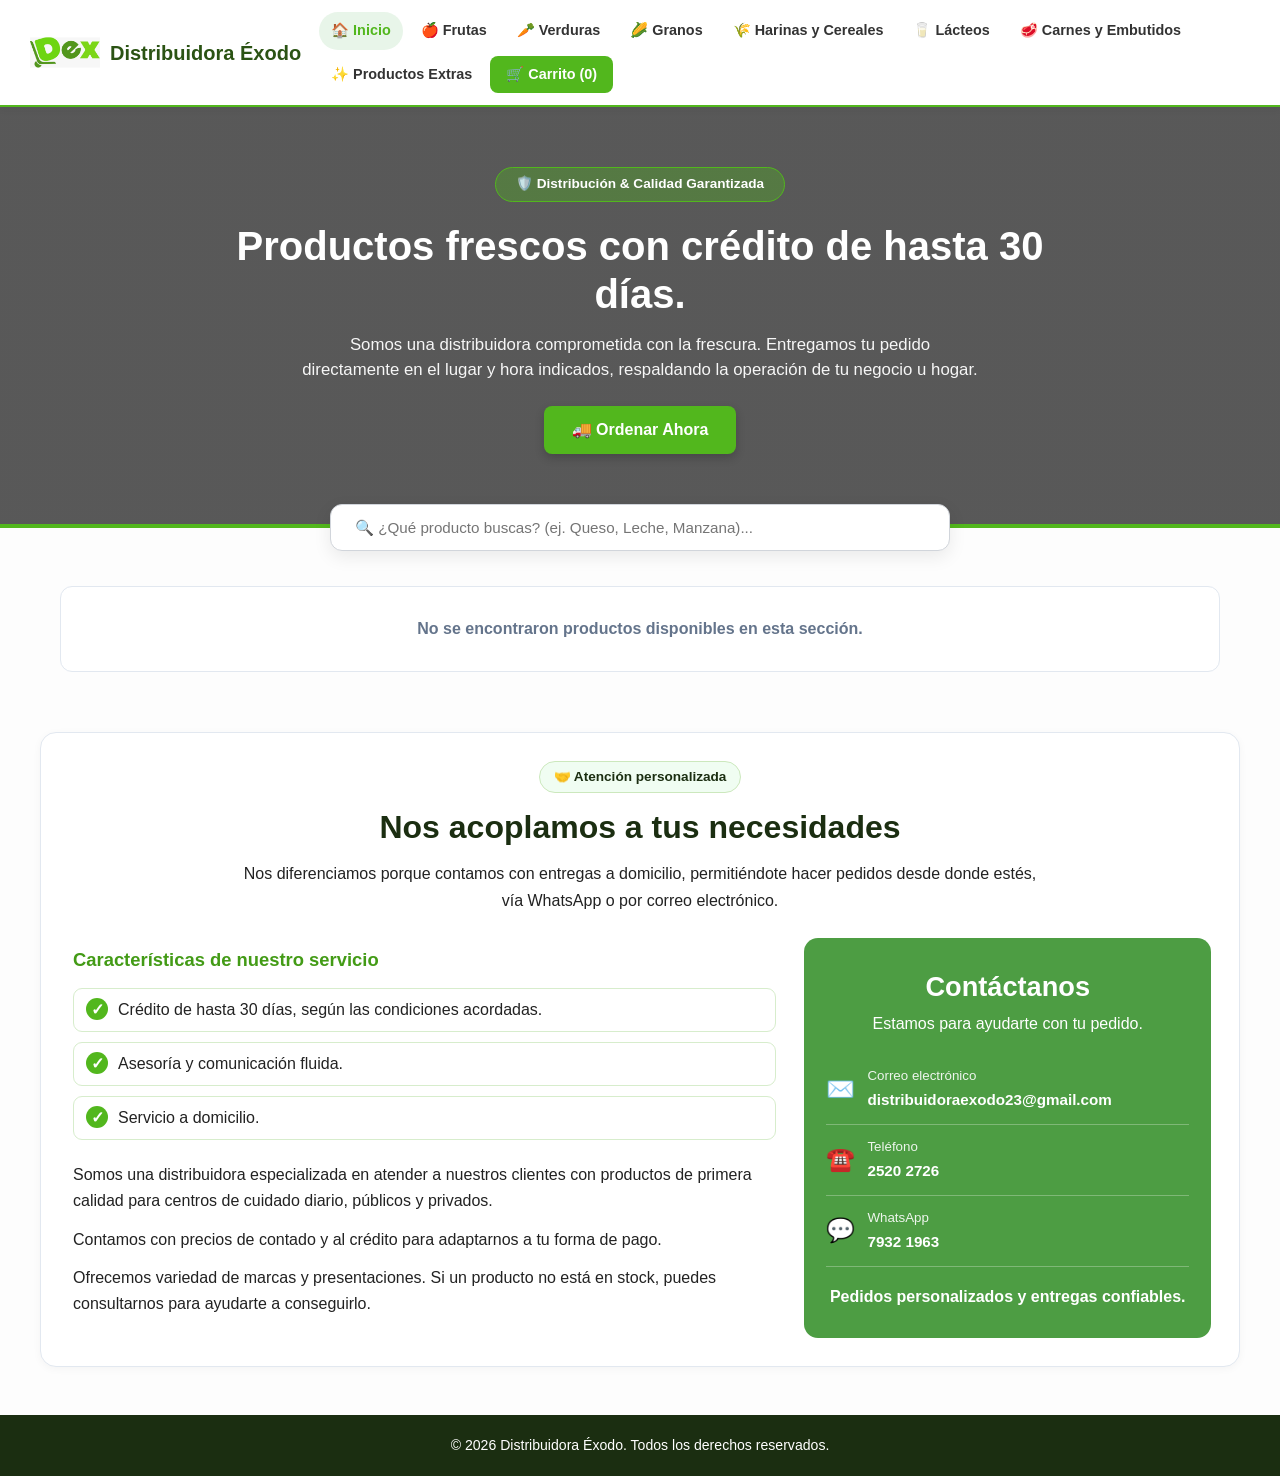
==== index.html @ dc42addb "otra prueba" ====
<!DOCTYPE html>
<html lang="es">
<head>
  <meta charset="UTF-8">
  <meta name="viewport" content="width=device-width, initial-scale=1.0">
  <meta name="description" content="Catálogo de productos de Distribuidora Éxodo con entrega a domicilio.">
  <title>Distribuidora Éxodo | Inicio</title>
  <link rel="stylesheet" href="css/estilos.css">
</head>
<body>
<header class="header">
  <div class="logo">
    <img src="img/logo.png" alt="Logo de Distribuidora Éxodo" onerror="this.onerror=null;this.src='img/dex-logo.png';">
    <span>Distribuidora Éxodo</span>
  </div>
  <button type="button" class="menu-btn" aria-label="Abrir o cerrar el menú" aria-controls="menu" aria-expanded="false" onclick="toggleMenu()">☰</button>
  <nav id="menu"><a href="index.html" class="activo">🏠 Inicio</a><a href="frutas.html">🍎 Frutas</a><a href="verduras.html">🥕 Verduras</a><a href="granos.html">🌽 Granos</a><a href="harinas.html">🌾 Harinas y Cereales</a><a href="lacteos.html">🥛 Lácteos</a><a href="carnes.html">🥩 Carnes y Embutidos</a><a href="extras.html">✨ Productos Extras</a><a href="carrito.html" class="carrito-menu">🛒 Carrito <span id="cant-carrito-badge">(0)</span></a></nav>
</header>
<!-- Encabezado principal conservado -->
<section class="hero">
  <div class="hero-contenido">
    <span class="etiqueta">🛡️ Distribución &amp; Calidad Garantizada</span>
    <h1>Productos frescos con crédito de hasta 30 días.</h1>
    <p>Somos una distribuidora comprometida con la frescura. Entregamos tu pedido directamente en el lugar y hora indicados, respaldando la operación de tu negocio u hogar.</p>
    <a href="#grid-busqueda" class="btn-ordenar-hero">🚚 Ordenar Ahora</a>
  </div>
</section>
<main class="productos-page">
  <div class="buscador-contenedor">
    <input type="text" id="input-busqueda" placeholder="🔍 ¿Qué producto buscas? (ej. Queso, Leche, Manzana)..." oninput="buscarProductosInicio()">
  </div>
  <div id="grid-busqueda" class="productos-grid"></div>
</main>

<section class="informacion-servicio" id="informacion">
  <div class="informacion-cabecera">
    <span class="informacion-etiqueta">🤝 Atención personalizada</span>
    <h2>Nos acoplamos a tus necesidades</h2>
    <p>Nos diferenciamos porque contamos con entregas a domicilio, permitiéndote hacer pedidos desde donde estés, vía WhatsApp o por correo electrónico.</p>
  </div>

  <div class="informacion-columnas">
    <div class="informacion-detalle">
      <h3>Características de nuestro servicio</h3>
      <ul class="lista-servicios">
        <li><span>✓</span> Crédito de hasta 30 días, según las condiciones acordadas.</li>
        <li><span>✓</span> Asesoría y comunicación fluida.</li>
        <li><span>✓</span> Servicio a domicilio.</li>
      </ul>

      <p>Somos una distribuidora especializada en atender a nuestros clientes con productos de primera calidad para centros de cuidado diario, públicos y privados.</p>
      <p>Contamos con precios de contado y al crédito para adaptarnos a tu forma de pago.</p>
      <p>Ofrecemos variedad de marcas y presentaciones. Si un producto no está en stock, puedes consultarnos para ayudarte a conseguirlo.</p>
    </div>

    <aside class="informacion-contacto" id="contacto">
      <h3>Contáctanos</h3>
      <p class="contacto-intro">Estamos para ayudarte con tu pedido.</p>
      <a href="mailto:distribuidoraexodo23@gmail.com" class="contacto-enlace">
        <span aria-hidden="true">✉️</span>
        <span><small>Correo electrónico</small><strong>distribuidoraexodo23@gmail.com</strong></span>
      </a>
      <a href="tel:+50325202726" class="contacto-enlace">
        <span aria-hidden="true">☎️</span>
        <span><small>Teléfono</small><strong>2520 2726</strong></span>
      </a>
      <a href="https://wa.me/50379321963" target="_blank" rel="noopener noreferrer" class="contacto-enlace">
        <span aria-hidden="true">💬</span>
        <span><small>WhatsApp</small><strong>7932 1963</strong></span>
      </a>
      <p class="contacto-nota">Pedidos personalizados y entregas confiables.</p>
    </aside>
  </div>
</section>

<footer><p>© 2026 Distribuidora Éxodo. Todos los derechos reservados.</p></footer>
<script src="js/app.js"></script>
<script>document.addEventListener("DOMContentLoaded", () => { inicializarPaginaInicio(); });</script>
</body>
</html>
---- css/estilos.css ----
:root {
  --primary:#52b71d; --primary-hover:#439b16; --primary-light:#f0fdf2;
  --dark:#1b2e11; --gray-bg:#fdfdfd; --card-bg:#fff; --border:#e2e8f0;
  --text-main:#334155; --text-muted:#64748b; --shadow-sm:0 2px 8px rgba(0,0,0,.04);
  --shadow-md:0 10px 25px -5px rgba(0,0,0,.08); --radius:12px;
}
*{box-sizing:border-box;margin:0;padding:0;font-family:'Segoe UI',Tahoma,Geneva,Verdana,sans-serif}
body{background:var(--gray-bg);color:var(--text-main);line-height:1.5;min-height:100vh;display:flex;flex-direction:column}
.header{background:#fff;position:sticky;top:0;z-index:1000;display:flex;justify-content:space-between;align-items:center;padding:12px 30px;border-bottom:2px solid var(--primary);box-shadow:0 2px 8px rgba(0,0,0,.05);gap:18px}
.logo{display:flex;align-items:center;gap:10px;font-weight:800;font-size:1.25rem;color:#2b5314;white-space:nowrap}
.logo img{height:40px;width:auto;max-width:70px;object-fit:contain}
nav{display:flex;gap:6px;align-items:center;flex-wrap:wrap}
nav a{text-decoration:none;color:#333;font-weight:600;font-size:.9rem;padding:8px 12px;border-radius:20px;transition:all .2s ease}
nav a:hover,nav a.activo{background:#e8f5e9;color:var(--primary)}
.carrito-menu{background:var(--primary)!important;color:#fff!important;padding:8px 16px!important;border-radius:8px!important;font-weight:700}
.carrito-menu:hover{background:var(--primary-hover)!important}
.menu-btn{display:none;background:none;border:none;font-size:1.8rem;cursor:pointer;color:var(--dark)}
.hero{background:linear-gradient(rgba(0,0,0,.65),rgba(0,0,0,.65)),url('https://images.unsplash.com/photo-1610348725531-843dff563e2c?auto=format&fit=crop&w=1600&q=80') center/cover no-repeat;color:#fff;padding:60px 20px 70px;text-align:center;position:relative;border-bottom:4px solid var(--primary)}
.hero-contenido{max-width:850px;margin:0 auto}
.etiqueta{display:inline-block;background:rgba(82,183,29,.35);border:1px solid var(--primary);color:#fff;padding:6px 20px;border-radius:20px;font-size:.85rem;font-weight:700;margin-bottom:20px}
.hero h1{font-size:2.5rem;font-weight:800;margin-bottom:14px;color:#fff;line-height:1.2}
.hero p{font-size:1.05rem;opacity:.95;font-weight:400;max-width:680px;margin:0 auto 24px;line-height:1.5}
.btn-ordenar-hero{display:inline-flex;align-items:center;gap:8px;background:var(--primary);color:#fff;padding:12px 28px;border-radius:8px;font-weight:800;text-decoration:none;font-size:1rem;transition:background .2s;box-shadow:0 4px 10px rgba(0,0,0,.2)}
.btn-ordenar-hero:hover{background:var(--primary-hover)}
.productos-page{max-width:1200px;margin:0 auto;padding:0 20px 50px;width:100%;flex:1}
.productos-page>h1{margin:28px 0 8px;color:var(--dark)}
.descripcion{margin-bottom:24px;color:var(--text-muted)}
.buscador-contenedor{max-width:620px;margin:-24px auto 35px;position:relative;z-index:20}
.buscador-contenedor input{width:100%;padding:14px 24px;border-radius:12px;border:1px solid #d1d5db;font-size:.95rem;outline:none;box-shadow:0 6px 18px rgba(0,0,0,.08);transition:all .3s;background:#fff;color:var(--dark)}
.buscador-contenedor input:focus{border-color:var(--primary);box-shadow:0 8px 22px rgba(82,183,29,.2)}
.productos-grid{display:grid;grid-template-columns:repeat(auto-fill,minmax(235px,1fr));gap:22px}
.producto-card{background:var(--card-bg);border-radius:var(--radius);padding:16px;border:1px solid var(--border);box-shadow:var(--shadow-sm);display:flex;flex-direction:column;justify-content:space-between;transition:transform .2s,box-shadow .2s;min-width:0}
.producto-card:hover{transform:translateY(-4px);box-shadow:0 8px 20px rgba(0,0,0,.08)}
.producto-imagen-container{width:100%;height:160px;border-radius:8px;overflow:hidden;background:#f8fafc;margin-bottom:12px}
.producto-imagen-container img{width:100%;height:100%;object-fit:cover}
.categoria-tag{font-size:.75rem;font-weight:700;color:var(--primary);text-transform:uppercase;margin-bottom:6px;display:block}
.producto-card h3{font-size:1.05rem;font-weight:700;color:var(--dark);margin-bottom:6px}
.producto-desc-corta{font-size:.9rem;color:#222;line-height:1.45;margin-bottom:10px}
.precio-y-controles{display:flex;align-items:center;justify-content:space-between;margin:12px 0;gap:8px}
.precio{font-size:1.3rem;font-weight:800;color:#2b5314;white-space:nowrap}
.contador-acciones{display:flex;align-items:center;background:#f1f5f9;border-radius:6px;padding:2px 6px;gap:6px}
.contador-acciones button{background:#fff;border:1px solid #cbd5e1;width:28px;height:28px;border-radius:4px;font-weight:700;cursor:pointer}
.contador-acciones span{min-width:18px;text-align:center}
.btn-principal,.btn-whatsapp{width:100%;background:var(--primary);color:#fff;border:none;padding:10px;border-radius:8px;font-weight:700;font-size:.9rem;cursor:pointer;transition:background .2s}
.btn-principal:hover{background:var(--primary-hover)}
.btn-whatsapp{background:#168b46}
.btn-whatsapp:hover{background:#11763b}
footer{background:var(--dark);color:#fff;text-align:center;padding:20px;font-size:.88rem;margin-top:auto}
.carrito-layout{display:grid;grid-template-columns:minmax(0,1fr) 300px;gap:24px;align-items:start}
.resumen-card{background:#fff;border:1px solid var(--border);border-radius:12px;padding:20px;box-shadow:var(--shadow-sm)}
.resumen-card h2{font-size:1.25rem;margin-bottom:16px;color:var(--dark)}
.tabla-carrito{width:100%;border-collapse:collapse;background:#fff;font-size:.92rem}
.tabla-carrito th,.tabla-carrito td{border:1px solid var(--border);padding:10px;text-align:left}
.tabla-carrito th{background:#eaf6ec;color:#245b18}
.tabla-carrito button{background:#dc2626;color:#fff;border:0;border-radius:5px;padding:5px 8px;cursor:pointer}
.carrito-tabla-wrap{overflow-x:auto}
.pdf-fuera-pantalla{position:absolute;left:-10000px;top:0;width:800px;background:#fff}
.estado-vacio{grid-column:1/-1;text-align:center;color:var(--text-muted);padding:30px;font-weight:700;background:#fff;border-radius:12px;border:1px solid var(--border)}
@media(max-width:1000px){.header{padding:12px 18px}nav a{font-size:.82rem;padding:7px 9px}}
@media(max-width:768px){
 .header{flex-wrap:wrap;padding:12px 16px}.menu-btn{display:block;margin-left:auto}
 nav{display:none;width:100%;flex-direction:column;align-items:stretch;padding-top:10px}
 nav.menu-abierto{display:flex}nav a{text-align:center;border-radius:8px}
 .hero{padding:48px 18px 58px}.hero h1{font-size:1.8rem}.hero p{font-size:.98rem}
 .productos-page{padding:0 14px 35px}.productos-grid{grid-template-columns:repeat(auto-fill,minmax(155px,1fr));gap:12px}
 .producto-card{padding:11px}.producto-imagen-container{height:130px}.producto-card h3{font-size:.98rem}
 .producto-desc-corta{font-size:.85rem}.precio-y-controles{flex-wrap:wrap}.precio{font-size:1.15rem}
 .carrito-layout{grid-template-columns:1fr}.tabla-carrito{min-width:620px}
}



/* Información del servicio y contacto en Inicio.
   Estas reglas son nuevas y no reemplazan el diseño existente. */
.informacion-servicio {
  width: min(1200px, calc(100% - 40px));
  margin: 10px auto 48px;
  padding: 28px;
  background: #fff;
  border: 1px solid var(--border);
  border-radius: 16px;
  box-shadow: var(--shadow-sm);
}
.informacion-cabecera {
  max-width: 800px;
  margin: 0 auto 24px;
  text-align: center;
}
.informacion-etiqueta {
  display: inline-block;
  color: var(--dark);
  background: var(--primary-light);
  border: 1px solid #cce8bd;
  border-radius: 20px;
  padding: 5px 14px;
  margin-bottom: 10px;
  font-size: .85rem;
  font-weight: 700;
}
.informacion-cabecera h2 {
  color: var(--dark);
  font-size: clamp(1.5rem, 3vw, 2rem);
  margin-bottom: 10px;
}
.informacion-cabecera p,
.informacion-detalle p {
  color: #222;
  line-height: 1.65;
}
.informacion-columnas {
  display: grid;
  grid-template-columns: minmax(0, 1.4fr) minmax(260px, .8fr);
  gap: 24px;
  align-items: stretch;
}
.informacion-detalle {
  padding: 8px 4px;
}
.informacion-detalle h3 {
  color: var(--primary-hover);
  font-size: 1.15rem;
  margin-bottom: 14px;
}
.lista-servicios {
  list-style: none;
  display: grid;
  gap: 10px;
  margin-bottom: 22px;
}
.lista-servicios li {
  display: flex;
  align-items: flex-start;
  gap: 10px;
  color: #222;
  line-height: 1.5;
  padding: 9px 12px;
  border: 1px solid #d7edcc;
  border-radius: 9px;
}
.lista-servicios li span {
  flex: 0 0 22px;
  height: 22px;
  display: inline-grid;
  place-items: center;
  background: var(--primary);
  color: #fff;
  border-radius: 50%;
  font-weight: 800;
}
.informacion-detalle p { margin: 0 0 12px; }
.informacion-contacto {
  background: #4d9d43;
  color: #fff;
  border-radius: 14px;
  padding: 26px 22px;
  display: flex;
  flex-direction: column;
  justify-content: center;
}
.informacion-contacto h3 {
  color: #fff;
  font-size: 1.7rem;
  text-align: center;
  margin-bottom: 4px;
}
.contacto-intro {
  color: #fff;
  text-align: center;
  margin-bottom: 18px;
}
.contacto-enlace {
  display: flex;
  align-items: center;
  gap: 12px;
  color: #fff;
  text-decoration: none;
  padding: 12px 0;
  border-bottom: 1px solid rgba(255,255,255,.28);
  overflow-wrap: anywhere;
}
.contacto-enlace > span:first-child { font-size: 1.45rem; }
.contacto-enlace small,
.contacto-enlace strong { display: block; }
.contacto-enlace small { opacity: .9; margin-bottom: 3px; }
.contacto-enlace strong { font-size: .95rem; }
.contacto-enlace:hover strong { text-decoration: underline; }
.contacto-nota {
  text-align: center;
  color: #fff;
  font-weight: 700;
  margin: 18px 0 0;
}
@media (max-width: 768px) {
  .informacion-servicio {
    width: calc(100% - 24px);
    margin: 6px auto 30px;
    padding: 20px 16px;
  }
  .informacion-columnas { grid-template-columns: 1fr; gap: 18px; }
  .informacion-contacto { padding: 22px 18px; }
  .contacto-enlace strong { font-size: .9rem; }
}
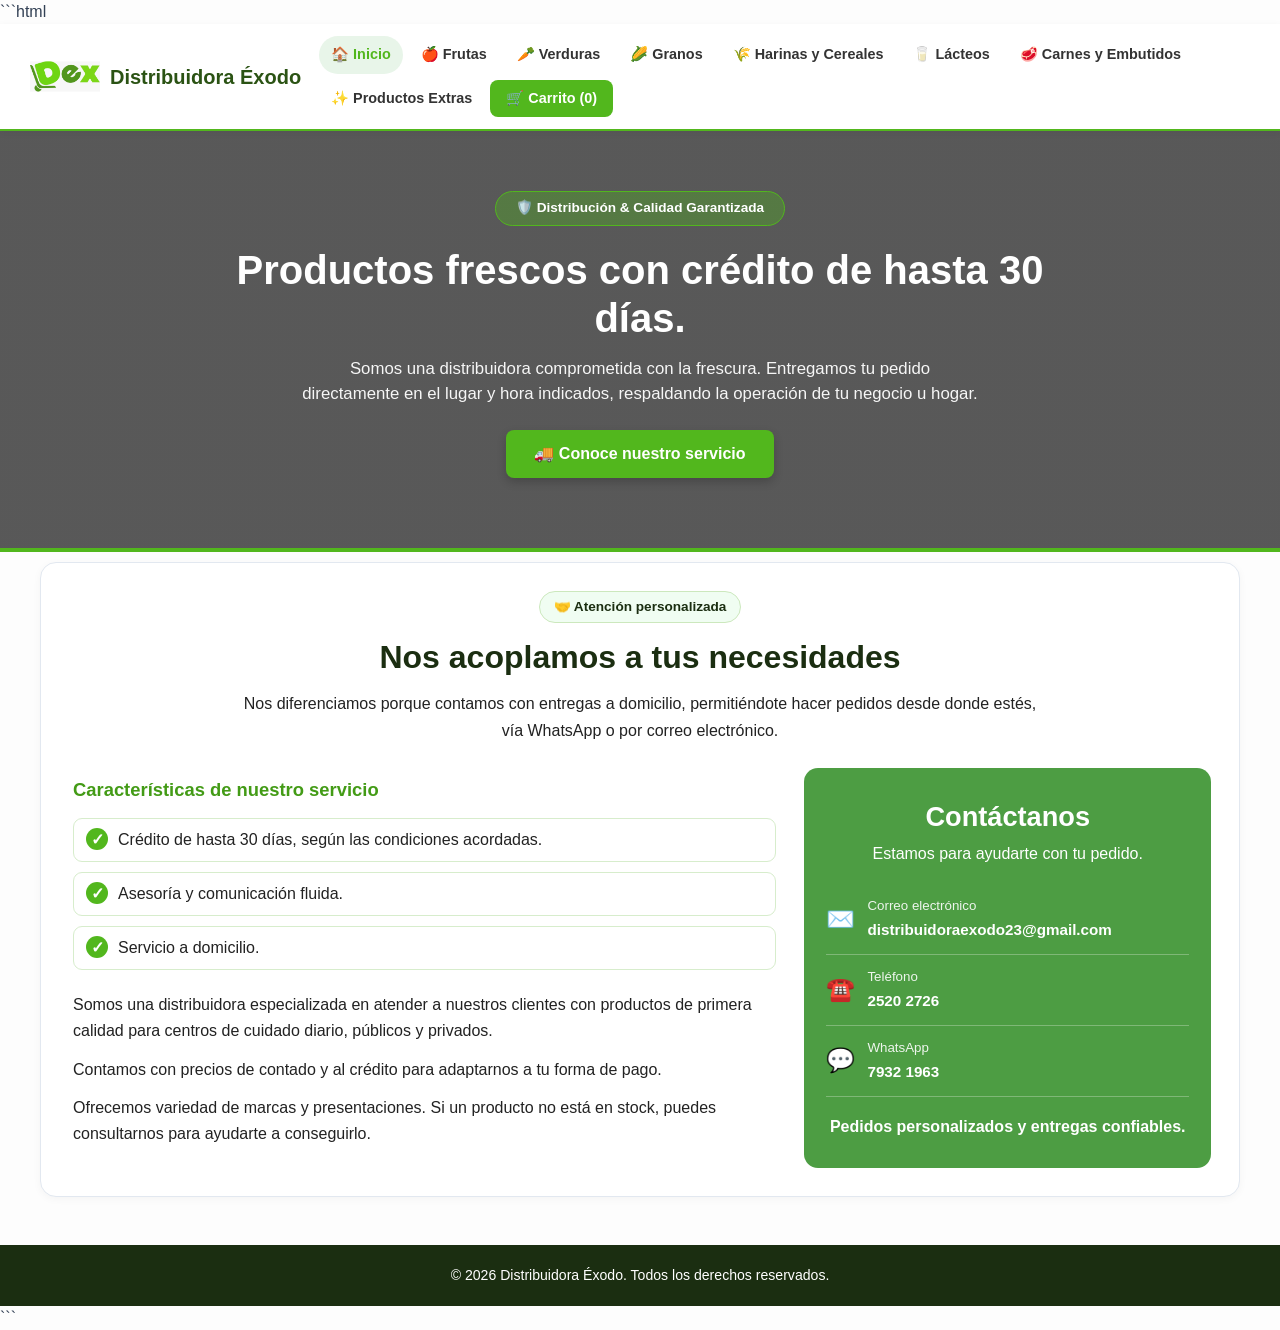
==== commit d373a7a9: "otra prueba" ====
--- a/index.html
+++ b/index.html
@@ -1,3 +1,4 @@
+```html
 <!DOCTYPE html>
 <html lang="es">
 <head>
@@ -7,74 +8,189 @@
   <title>Distribuidora Éxodo | Inicio</title>
   <link rel="stylesheet" href="css/estilos.css">
 </head>
+
 <body>
-<header class="header">
-  <div class="logo">
-    <img src="img/logo.png" alt="Logo de Distribuidora Éxodo" onerror="this.onerror=null;this.src='img/dex-logo.png';">
-    <span>Distribuidora Éxodo</span>
-  </div>
-  <button type="button" class="menu-btn" aria-label="Abrir o cerrar el menú" aria-controls="menu" aria-expanded="false" onclick="toggleMenu()">☰</button>
-  <nav id="menu"><a href="index.html" class="activo">🏠 Inicio</a><a href="frutas.html">🍎 Frutas</a><a href="verduras.html">🥕 Verduras</a><a href="granos.html">🌽 Granos</a><a href="harinas.html">🌾 Harinas y Cereales</a><a href="lacteos.html">🥛 Lácteos</a><a href="carnes.html">🥩 Carnes y Embutidos</a><a href="extras.html">✨ Productos Extras</a><a href="carrito.html" class="carrito-menu">🛒 Carrito <span id="cant-carrito-badge">(0)</span></a></nav>
-</header>
-<!-- Encabezado principal conservado -->
-<section class="hero">
-  <div class="hero-contenido">
-    <span class="etiqueta">🛡️ Distribución &amp; Calidad Garantizada</span>
-    <h1>Productos frescos con crédito de hasta 30 días.</h1>
-    <p>Somos una distribuidora comprometida con la frescura. Entregamos tu pedido directamente en el lugar y hora indicados, respaldando la operación de tu negocio u hogar.</p>
-    <a href="#grid-busqueda" class="btn-ordenar-hero">🚚 Ordenar Ahora</a>
-  </div>
-</section>
-<main class="productos-page">
-  <div class="buscador-contenedor">
-    <input type="text" id="input-busqueda" placeholder="🔍 ¿Qué producto buscas? (ej. Queso, Leche, Manzana)..." oninput="buscarProductosInicio()">
-  </div>
-  <div id="grid-busqueda" class="productos-grid"></div>
-</main>
 
-<section class="informacion-servicio" id="informacion">
-  <div class="informacion-cabecera">
-    <span class="informacion-etiqueta">🤝 Atención personalizada</span>
-    <h2>Nos acoplamos a tus necesidades</h2>
-    <p>Nos diferenciamos porque contamos con entregas a domicilio, permitiéndote hacer pedidos desde donde estés, vía WhatsApp o por correo electrónico.</p>
-  </div>
+  <!-- ENCABEZADO Y MENÚ DE NAVEGACIÓN -->
+  <header class="header">
 
-  <div class="informacion-columnas">
-    <div class="informacion-detalle">
-      <h3>Características de nuestro servicio</h3>
-      <ul class="lista-servicios">
-        <li><span>✓</span> Crédito de hasta 30 días, según las condiciones acordadas.</li>
-        <li><span>✓</span> Asesoría y comunicación fluida.</li>
-        <li><span>✓</span> Servicio a domicilio.</li>
-      </ul>
-
-      <p>Somos una distribuidora especializada en atender a nuestros clientes con productos de primera calidad para centros de cuidado diario, públicos y privados.</p>
-      <p>Contamos con precios de contado y al crédito para adaptarnos a tu forma de pago.</p>
-      <p>Ofrecemos variedad de marcas y presentaciones. Si un producto no está en stock, puedes consultarnos para ayudarte a conseguirlo.</p>
+    <div class="logo">
+      <img
+        src="img/logo.png"
+        alt="Logo de Distribuidora Éxodo"
+        onerror="this.onerror=null;this.src='img/dex-logo.png';"
+      >
+      <span>Distribuidora Éxodo</span>
     </div>
 
-    <aside class="informacion-contacto" id="contacto">
-      <h3>Contáctanos</h3>
-      <p class="contacto-intro">Estamos para ayudarte con tu pedido.</p>
-      <a href="mailto:distribuidoraexodo23@gmail.com" class="contacto-enlace">
-        <span aria-hidden="true">✉️</span>
-        <span><small>Correo electrónico</small><strong>distribuidoraexodo23@gmail.com</strong></span>
+    <button
+      type="button"
+      class="menu-btn"
+      aria-label="Abrir o cerrar el menú"
+      aria-controls="menu"
+      aria-expanded="false"
+      onclick="toggleMenu()"
+    >☰</button>
+
+    <nav id="menu">
+      <a href="index.html" class="activo">🏠 Inicio</a>
+      <a href="frutas.html">🍎 Frutas</a>
+      <a href="verduras.html">🥕 Verduras</a>
+      <a href="granos.html">🌽 Granos</a>
+      <a href="harinas.html">🌾 Harinas y Cereales</a>
+      <a href="lacteos.html">🥛 Lácteos</a>
+      <a href="carnes.html">🥩 Carnes y Embutidos</a>
+      <a href="extras.html">✨ Productos Extras</a>
+      <a href="carrito.html" class="carrito-menu">
+        🛒 Carrito <span id="cant-carrito-badge">(0)</span>
       </a>
-      <a href="tel:+50325202726" class="contacto-enlace">
-        <span aria-hidden="true">☎️</span>
-        <span><small>Teléfono</small><strong>2520 2726</strong></span>
+    </nav>
+
+  </header>
+
+  <!-- BANNER PRINCIPAL -->
+  <section class="hero">
+
+    <div class="hero-contenido">
+      <span class="etiqueta">
+        🛡️ Distribución &amp; Calidad Garantizada
+      </span>
+
+      <h1>Productos frescos con crédito de hasta 30 días.</h1>
+
+      <p>
+        Somos una distribuidora comprometida con la frescura.
+        Entregamos tu pedido directamente en el lugar y hora indicados,
+        respaldando la operación de tu negocio u hogar.
+      </p>
+
+      <a href="#informacion" class="btn-ordenar-hero">
+        🚚 Conoce nuestro servicio
       </a>
-      <a href="https://wa.me/50379321963" target="_blank" rel="noopener noreferrer" class="contacto-enlace">
-        <span aria-hidden="true">💬</span>
-        <span><small>WhatsApp</small><strong>7932 1963</strong></span>
-      </a>
-      <p class="contacto-nota">Pedidos personalizados y entregas confiables.</p>
-    </aside>
-  </div>
-</section>
+    </div>
 
-<footer><p>© 2026 Distribuidora Éxodo. Todos los derechos reservados.</p></footer>
-<script src="js/app.js"></script>
-<script>document.addEventListener("DOMContentLoaded", () => { inicializarPaginaInicio(); });</script>
+  </section>
+
+  <!-- INFORMACIÓN DEL SERVICIO -->
+  <section class="informacion-servicio" id="informacion">
+
+    <div class="informacion-cabecera">
+      <span class="informacion-etiqueta">
+        🤝 Atención personalizada
+      </span>
+
+      <h2>Nos acoplamos a tus necesidades</h2>
+
+      <p>
+        Nos diferenciamos porque contamos con entregas a domicilio,
+        permitiéndote hacer pedidos desde donde estés, vía WhatsApp
+        o por correo electrónico.
+      </p>
+    </div>
+
+    <div class="informacion-columnas">
+
+      <div class="informacion-detalle">
+
+        <h3>Características de nuestro servicio</h3>
+
+        <ul class="lista-servicios">
+          <li>
+            <span>✓</span>
+            Crédito de hasta 30 días, según las condiciones acordadas.
+          </li>
+
+          <li>
+            <span>✓</span>
+            Asesoría y comunicación fluida.
+          </li>
+
+          <li>
+            <span>✓</span>
+            Servicio a domicilio.
+          </li>
+        </ul>
+
+        <p>
+          Somos una distribuidora especializada en atender a nuestros
+          clientes con productos de primera calidad para centros de
+          cuidado diario, públicos y privados.
+        </p>
+
+        <p>
+          Contamos con precios de contado y al crédito para adaptarnos
+          a tu forma de pago.
+        </p>
+
+        <p>
+          Ofrecemos variedad de marcas y presentaciones. Si un producto
+          no está en stock, puedes consultarnos para ayudarte a conseguirlo.
+        </p>
+
+      </div>
+
+      <!-- INFORMACIÓN DE CONTACTO -->
+      <aside class="informacion-contacto" id="contacto">
+
+        <h3>Contáctanos</h3>
+
+        <p class="contacto-intro">
+          Estamos para ayudarte con tu pedido.
+        </p>
+
+        <a
+          href="mailto:distribuidoraexodo23@gmail.com"
+          class="contacto-enlace"
+        >
+          <span aria-hidden="true">✉️</span>
+          <span>
+            <small>Correo electrónico</small>
+            <strong>distribuidoraexodo23@gmail.com</strong>
+          </span>
+        </a>
+
+        <a
+          href="tel:+50325202726"
+          class="contacto-enlace"
+        >
+          <span aria-hidden="true">☎️</span>
+          <span>
+            <small>Teléfono</small>
+            <strong>2520 2726</strong>
+          </span>
+        </a>
+
+        <a
+          href="https://wa.me/50379321963"
+          target="_blank"
+          rel="noopener noreferrer"
+          class="contacto-enlace"
+        >
+          <span aria-hidden="true">💬</span>
+          <span>
+            <small>WhatsApp</small>
+            <strong>7932 1963</strong>
+          </span>
+        </a>
+
+        <p class="contacto-nota">
+          Pedidos personalizados y entregas confiables.
+        </p>
+
+      </aside>
+
+    </div>
+
+  </section>
+
+  <!-- PIE DE PÁGINA -->
+  <footer>
+    <p>© 2026 Distribuidora Éxodo. Todos los derechos reservados.</p>
+  </footer>
+
+  <!-- ARCHIVO JAVASCRIPT -->
+  <script src="js/app.js"></script>
+
 </body>
-</html>+</html>
+```
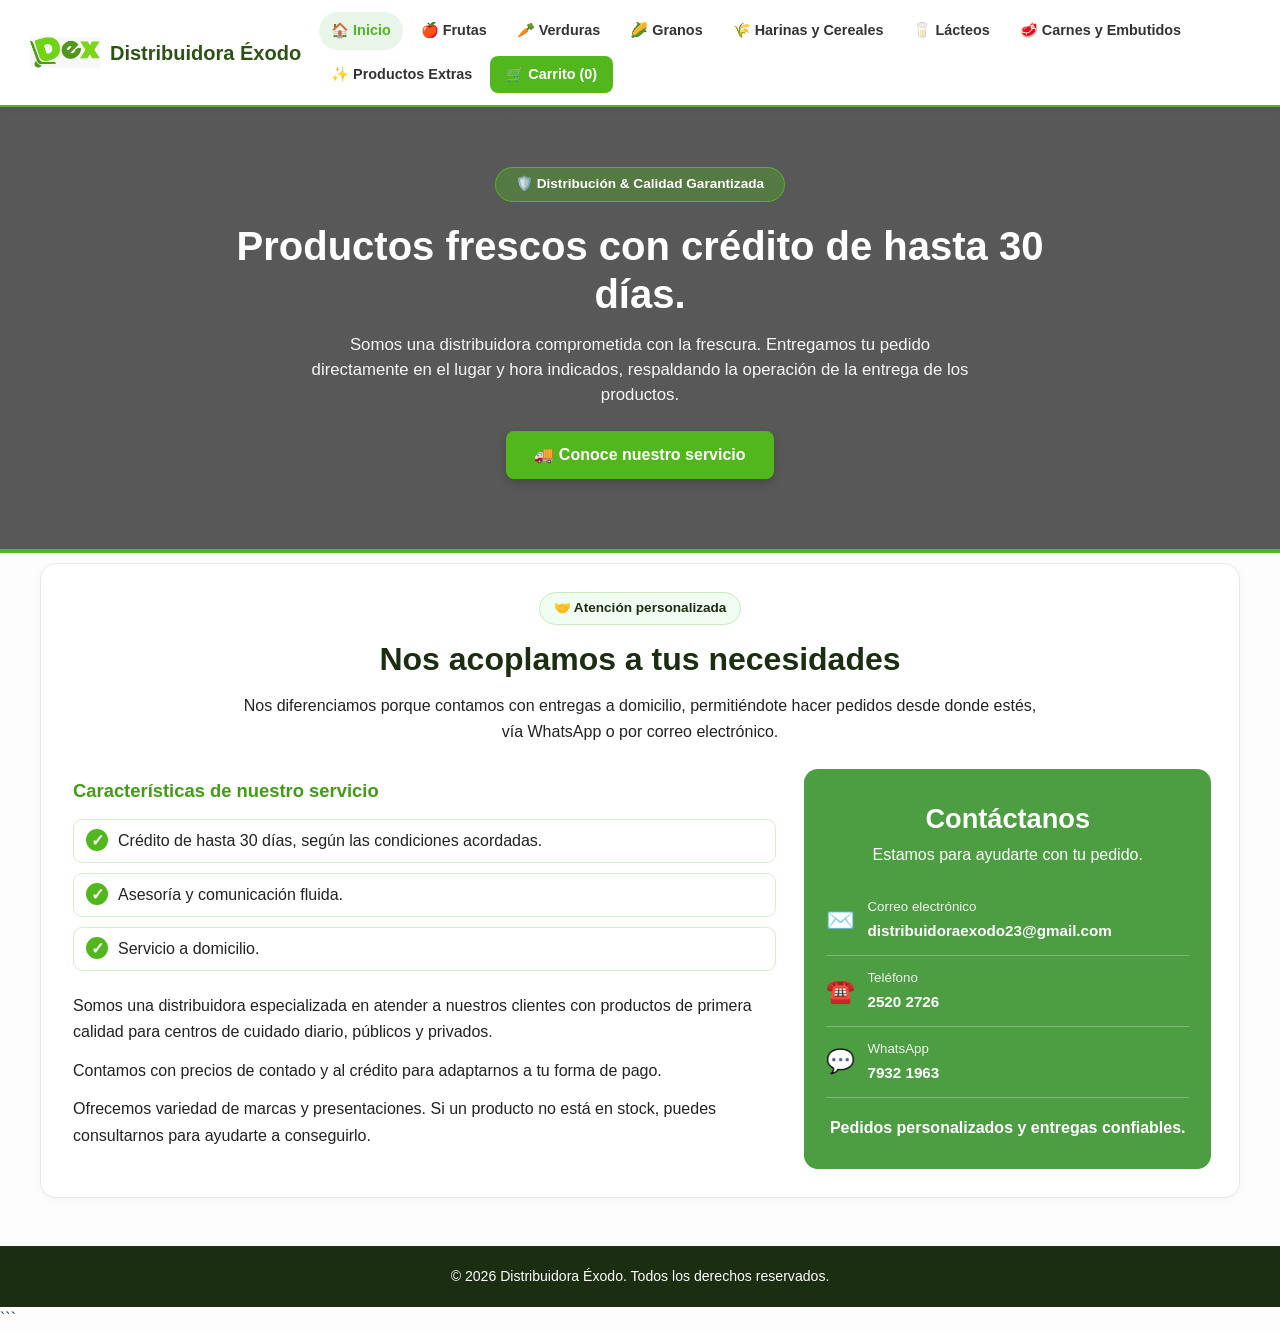
==== commit 68b2a8ba: "otra prueba" ====
--- a/index.html
+++ b/index.html
@@ -1,4 +1,4 @@
-```html
+
 <!DOCTYPE html>
 <html lang="es">
 <head>
@@ -61,7 +61,7 @@
       <p>
         Somos una distribuidora comprometida con la frescura.
         Entregamos tu pedido directamente en el lugar y hora indicados,
-        respaldando la operación de tu negocio u hogar.
+        respaldando la operación de la entrega de los productos.
       </p>
 
       <a href="#informacion" class="btn-ordenar-hero">
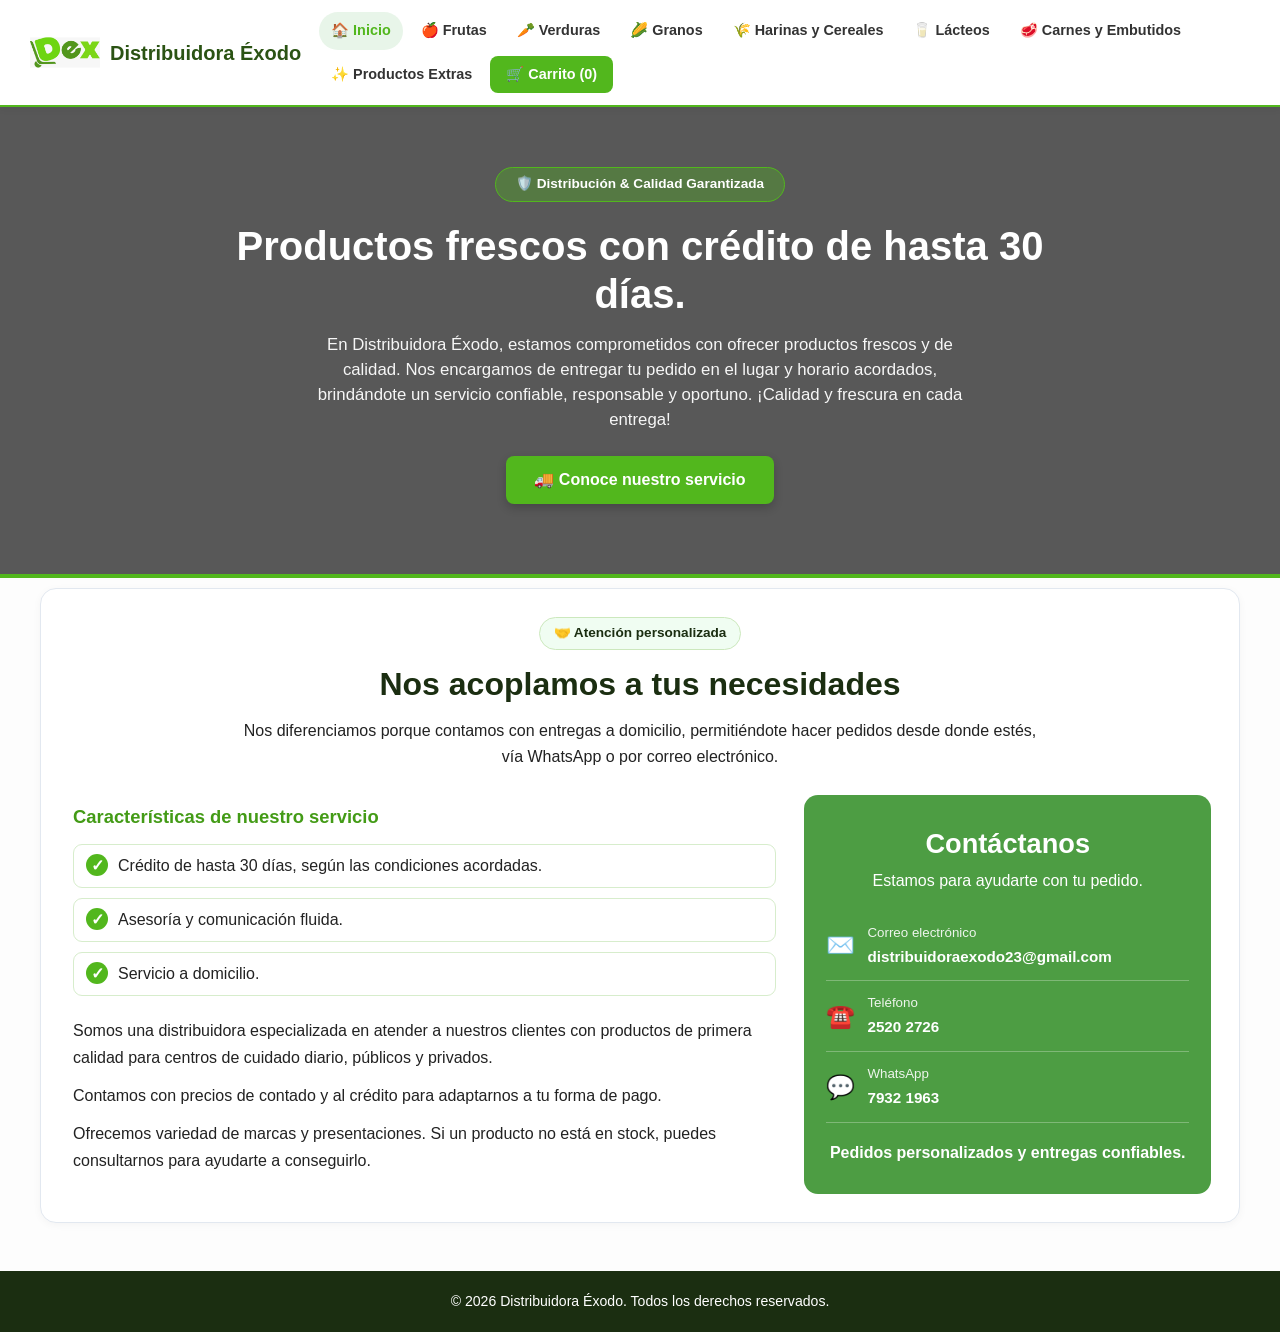
==== commit c4d4ee47: "nuevas actualizaciones" ====
--- a/index.html
+++ b/index.html
@@ -59,9 +59,9 @@
       <h1>Productos frescos con crédito de hasta 30 días.</h1>
 
       <p>
-        Somos una distribuidora comprometida con la frescura.
-        Entregamos tu pedido directamente en el lugar y hora indicados,
-        respaldando la operación de la entrega de los productos.
+       En Distribuidora Éxodo, estamos comprometidos con ofrecer productos frescos y de calidad. Nos encargamos de entregar tu pedido en el lugar y horario acordados, brindándote un servicio confiable, responsable y oportuno.
+
+                                             ¡Calidad y frescura en cada entrega!
       </p>
 
       <a href="#informacion" class="btn-ordenar-hero">
@@ -193,4 +193,3 @@
 
 </body>
 </html>
-```
--- a/css/estilos.css
+++ b/css/estilos.css
@@ -1,77 +1,470 @@
+
+/* =========================================================
+   DISTRIBUIDORA ÉXODO
+   CSS COMPLETO
+   Diseño original + carrito independiente
+========================================================= */
+
+/* =========================
+   VARIABLES GENERALES
+========================= */
+
 :root {
-  --primary:#52b71d; --primary-hover:#439b16; --primary-light:#f0fdf2;
-  --dark:#1b2e11; --gray-bg:#fdfdfd; --card-bg:#fff; --border:#e2e8f0;
-  --text-main:#334155; --text-muted:#64748b; --shadow-sm:0 2px 8px rgba(0,0,0,.04);
-  --shadow-md:0 10px 25px -5px rgba(0,0,0,.08); --radius:12px;
-}
-*{box-sizing:border-box;margin:0;padding:0;font-family:'Segoe UI',Tahoma,Geneva,Verdana,sans-serif}
-body{background:var(--gray-bg);color:var(--text-main);line-height:1.5;min-height:100vh;display:flex;flex-direction:column}
-.header{background:#fff;position:sticky;top:0;z-index:1000;display:flex;justify-content:space-between;align-items:center;padding:12px 30px;border-bottom:2px solid var(--primary);box-shadow:0 2px 8px rgba(0,0,0,.05);gap:18px}
-.logo{display:flex;align-items:center;gap:10px;font-weight:800;font-size:1.25rem;color:#2b5314;white-space:nowrap}
-.logo img{height:40px;width:auto;max-width:70px;object-fit:contain}
-nav{display:flex;gap:6px;align-items:center;flex-wrap:wrap}
-nav a{text-decoration:none;color:#333;font-weight:600;font-size:.9rem;padding:8px 12px;border-radius:20px;transition:all .2s ease}
-nav a:hover,nav a.activo{background:#e8f5e9;color:var(--primary)}
-.carrito-menu{background:var(--primary)!important;color:#fff!important;padding:8px 16px!important;border-radius:8px!important;font-weight:700}
-.carrito-menu:hover{background:var(--primary-hover)!important}
-.menu-btn{display:none;background:none;border:none;font-size:1.8rem;cursor:pointer;color:var(--dark)}
-.hero{background:linear-gradient(rgba(0,0,0,.65),rgba(0,0,0,.65)),url('https://images.unsplash.com/photo-1610348725531-843dff563e2c?auto=format&fit=crop&w=1600&q=80') center/cover no-repeat;color:#fff;padding:60px 20px 70px;text-align:center;position:relative;border-bottom:4px solid var(--primary)}
-.hero-contenido{max-width:850px;margin:0 auto}
-.etiqueta{display:inline-block;background:rgba(82,183,29,.35);border:1px solid var(--primary);color:#fff;padding:6px 20px;border-radius:20px;font-size:.85rem;font-weight:700;margin-bottom:20px}
-.hero h1{font-size:2.5rem;font-weight:800;margin-bottom:14px;color:#fff;line-height:1.2}
-.hero p{font-size:1.05rem;opacity:.95;font-weight:400;max-width:680px;margin:0 auto 24px;line-height:1.5}
-.btn-ordenar-hero{display:inline-flex;align-items:center;gap:8px;background:var(--primary);color:#fff;padding:12px 28px;border-radius:8px;font-weight:800;text-decoration:none;font-size:1rem;transition:background .2s;box-shadow:0 4px 10px rgba(0,0,0,.2)}
-.btn-ordenar-hero:hover{background:var(--primary-hover)}
-.productos-page{max-width:1200px;margin:0 auto;padding:0 20px 50px;width:100%;flex:1}
-.productos-page>h1{margin:28px 0 8px;color:var(--dark)}
-.descripcion{margin-bottom:24px;color:var(--text-muted)}
-.buscador-contenedor{max-width:620px;margin:-24px auto 35px;position:relative;z-index:20}
-.buscador-contenedor input{width:100%;padding:14px 24px;border-radius:12px;border:1px solid #d1d5db;font-size:.95rem;outline:none;box-shadow:0 6px 18px rgba(0,0,0,.08);transition:all .3s;background:#fff;color:var(--dark)}
-.buscador-contenedor input:focus{border-color:var(--primary);box-shadow:0 8px 22px rgba(82,183,29,.2)}
-.productos-grid{display:grid;grid-template-columns:repeat(auto-fill,minmax(235px,1fr));gap:22px}
-.producto-card{background:var(--card-bg);border-radius:var(--radius);padding:16px;border:1px solid var(--border);box-shadow:var(--shadow-sm);display:flex;flex-direction:column;justify-content:space-between;transition:transform .2s,box-shadow .2s;min-width:0}
-.producto-card:hover{transform:translateY(-4px);box-shadow:0 8px 20px rgba(0,0,0,.08)}
-.producto-imagen-container{width:100%;height:160px;border-radius:8px;overflow:hidden;background:#f8fafc;margin-bottom:12px}
-.producto-imagen-container img{width:100%;height:100%;object-fit:cover}
-.categoria-tag{font-size:.75rem;font-weight:700;color:var(--primary);text-transform:uppercase;margin-bottom:6px;display:block}
-.producto-card h3{font-size:1.05rem;font-weight:700;color:var(--dark);margin-bottom:6px}
-.producto-desc-corta{font-size:.9rem;color:#222;line-height:1.45;margin-bottom:10px}
-.precio-y-controles{display:flex;align-items:center;justify-content:space-between;margin:12px 0;gap:8px}
-.precio{font-size:1.3rem;font-weight:800;color:#2b5314;white-space:nowrap}
-.contador-acciones{display:flex;align-items:center;background:#f1f5f9;border-radius:6px;padding:2px 6px;gap:6px}
-.contador-acciones button{background:#fff;border:1px solid #cbd5e1;width:28px;height:28px;border-radius:4px;font-weight:700;cursor:pointer}
-.contador-acciones span{min-width:18px;text-align:center}
-.btn-principal,.btn-whatsapp{width:100%;background:var(--primary);color:#fff;border:none;padding:10px;border-radius:8px;font-weight:700;font-size:.9rem;cursor:pointer;transition:background .2s}
-.btn-principal:hover{background:var(--primary-hover)}
-.btn-whatsapp{background:#168b46}
-.btn-whatsapp:hover{background:#11763b}
-footer{background:var(--dark);color:#fff;text-align:center;padding:20px;font-size:.88rem;margin-top:auto}
-.carrito-layout{display:grid;grid-template-columns:minmax(0,1fr) 300px;gap:24px;align-items:start}
-.resumen-card{background:#fff;border:1px solid var(--border);border-radius:12px;padding:20px;box-shadow:var(--shadow-sm)}
-.resumen-card h2{font-size:1.25rem;margin-bottom:16px;color:var(--dark)}
-.tabla-carrito{width:100%;border-collapse:collapse;background:#fff;font-size:.92rem}
-.tabla-carrito th,.tabla-carrito td{border:1px solid var(--border);padding:10px;text-align:left}
-.tabla-carrito th{background:#eaf6ec;color:#245b18}
-.tabla-carrito button{background:#dc2626;color:#fff;border:0;border-radius:5px;padding:5px 8px;cursor:pointer}
-.carrito-tabla-wrap{overflow-x:auto}
-.pdf-fuera-pantalla{position:absolute;left:-10000px;top:0;width:800px;background:#fff}
-.estado-vacio{grid-column:1/-1;text-align:center;color:var(--text-muted);padding:30px;font-weight:700;background:#fff;border-radius:12px;border:1px solid var(--border)}
-@media(max-width:1000px){.header{padding:12px 18px}nav a{font-size:.82rem;padding:7px 9px}}
-@media(max-width:768px){
- .header{flex-wrap:wrap;padding:12px 16px}.menu-btn{display:block;margin-left:auto}
- nav{display:none;width:100%;flex-direction:column;align-items:stretch;padding-top:10px}
- nav.menu-abierto{display:flex}nav a{text-align:center;border-radius:8px}
- .hero{padding:48px 18px 58px}.hero h1{font-size:1.8rem}.hero p{font-size:.98rem}
- .productos-page{padding:0 14px 35px}.productos-grid{grid-template-columns:repeat(auto-fill,minmax(155px,1fr));gap:12px}
- .producto-card{padding:11px}.producto-imagen-container{height:130px}.producto-card h3{font-size:.98rem}
- .producto-desc-corta{font-size:.85rem}.precio-y-controles{flex-wrap:wrap}.precio{font-size:1.15rem}
- .carrito-layout{grid-template-columns:1fr}.tabla-carrito{min-width:620px}
-}
-
-
-
-/* Información del servicio y contacto en Inicio.
-   Estas reglas son nuevas y no reemplazan el diseño existente. */
+  --primary: #52b71d;
+  --primary-hover: #439b16;
+  --primary-light: #f0fdf2;
+  --dark: #1b2e11;
+  --gray-bg: #fdfdfd;
+  --card-bg: #fff;
+  --border: #e2e8f0;
+  --text-main: #334155;
+  --text-muted: #64748b;
+  --shadow-sm: 0 2px 8px rgba(0,0,0,.04);
+  --shadow-md: 0 10px 25px -5px rgba(0,0,0,.08);
+  --radius: 12px;
+}
+
+* {
+  box-sizing: border-box;
+  margin: 0;
+  padding: 0;
+  font-family: 'Segoe UI', Tahoma, Geneva, Verdana, sans-serif;
+}
+
+body {
+  background: var(--gray-bg);
+  color: var(--text-main);
+  line-height: 1.5;
+  min-height: 100vh;
+  display: flex;
+  flex-direction: column;
+}
+
+/* =========================
+   ENCABEZADO Y NAVEGACIÓN
+========================= */
+
+.header {
+  background: #fff;
+  position: sticky;
+  top: 0;
+  z-index: 1000;
+  display: flex;
+  justify-content: space-between;
+  align-items: center;
+  padding: 12px 30px;
+  border-bottom: 2px solid var(--primary);
+  box-shadow: 0 2px 8px rgba(0,0,0,.05);
+  gap: 18px;
+}
+
+.logo {
+  display: flex;
+  align-items: center;
+  gap: 10px;
+  font-weight: 800;
+  font-size: 1.25rem;
+  color: #2b5314;
+  white-space: nowrap;
+}
+
+.logo img {
+  height: 40px;
+  width: auto;
+  max-width: 70px;
+  object-fit: contain;
+}
+
+nav {
+  display: flex;
+  gap: 6px;
+  align-items: center;
+  flex-wrap: wrap;
+}
+
+nav a {
+  text-decoration: none;
+  color: #333;
+  font-weight: 600;
+  font-size: .9rem;
+  padding: 8px 12px;
+  border-radius: 20px;
+  transition: all .2s ease;
+}
+
+nav a:hover,
+nav a.activo {
+  background: #e8f5e9;
+  color: var(--primary);
+}
+
+.carrito-menu {
+  background: var(--primary) !important;
+  color: #fff !important;
+  padding: 8px 16px !important;
+  border-radius: 8px !important;
+  font-weight: 700;
+}
+
+.carrito-menu:hover {
+  background: var(--primary-hover) !important;
+}
+
+.menu-btn {
+  display: none;
+  background: none;
+  border: none;
+  font-size: 1.8rem;
+  cursor: pointer;
+  color: var(--dark);
+}
+
+/* =========================
+   PORTADA PRINCIPAL
+========================= */
+
+.hero {
+  background:
+    linear-gradient(rgba(0,0,0,.65), rgba(0,0,0,.65)),
+    url('https://images.unsplash.com/photo-1610348725531-843dff563e2c?auto=format&fit=crop&w=1600&q=80')
+    center/cover no-repeat;
+  color: #fff;
+  padding: 60px 20px 70px;
+  text-align: center;
+  position: relative;
+  border-bottom: 4px solid var(--primary);
+}
+
+.hero-contenido {
+  max-width: 850px;
+  margin: 0 auto;
+}
+
+.etiqueta {
+  display: inline-block;
+  background: rgba(82,183,29,.35);
+  border: 1px solid var(--primary);
+  color: #fff;
+  padding: 6px 20px;
+  border-radius: 20px;
+  font-size: .85rem;
+  font-weight: 700;
+  margin-bottom: 20px;
+}
+
+.hero h1 {
+  font-size: 2.5rem;
+  font-weight: 800;
+  margin-bottom: 14px;
+  color: #fff;
+  line-height: 1.2;
+}
+
+.hero p {
+  font-size: 1.05rem;
+  opacity: .95;
+  font-weight: 400;
+  max-width: 680px;
+  margin: 0 auto 24px;
+  line-height: 1.5;
+}
+
+.btn-ordenar-hero {
+  display: inline-flex;
+  align-items: center;
+  gap: 8px;
+  background: var(--primary);
+  color: #fff;
+  padding: 12px 28px;
+  border-radius: 8px;
+  font-weight: 800;
+  text-decoration: none;
+  font-size: 1rem;
+  transition: background .2s;
+  box-shadow: 0 4px 10px rgba(0,0,0,.2);
+}
+
+.btn-ordenar-hero:hover {
+  background: var(--primary-hover);
+}
+
+/* =========================
+   CONTENIDO Y PRODUCTOS
+========================= */
+
+.productos-page {
+  max-width: 1200px;
+  margin: 0 auto;
+  padding: 0 20px 50px;
+  width: 100%;
+  flex: 1;
+}
+
+.productos-page > h1 {
+  margin: 28px 0 8px;
+  color: var(--dark);
+}
+
+.descripcion {
+  margin-bottom: 24px;
+  color: var(--text-muted);
+}
+
+.buscador-contenedor {
+  max-width: 620px;
+  margin: -24px auto 35px;
+  position: relative;
+  z-index: 20;
+}
+
+.buscador-contenedor input {
+  width: 100%;
+  padding: 14px 24px;
+  border-radius: 12px;
+  border: 1px solid #d1d5db;
+  font-size: .95rem;
+  outline: none;
+  box-shadow: 0 6px 18px rgba(0,0,0,.08);
+  transition: all .3s;
+  background: #fff;
+  color: var(--dark);
+}
+
+.buscador-contenedor input:focus {
+  border-color: var(--primary);
+  box-shadow: 0 8px 22px rgba(82,183,29,.2);
+}
+
+.productos-grid {
+  display: grid;
+  grid-template-columns: repeat(auto-fill, minmax(235px, 1fr));
+  gap: 22px;
+}
+
+.producto-card {
+  background: var(--card-bg);
+  border-radius: var(--radius);
+  padding: 16px;
+  border: 1px solid var(--border);
+  box-shadow: var(--shadow-sm);
+  display: flex;
+  flex-direction: column;
+  justify-content: space-between;
+  transition: transform .2s, box-shadow .2s;
+  min-width: 0;
+}
+
+.producto-card:hover {
+  transform: translateY(-4px);
+  box-shadow: 0 8px 20px rgba(0,0,0,.08);
+}
+
+.producto-imagen-container {
+  width: 100%;
+  height: 160px;
+  border-radius: 8px;
+  overflow: hidden;
+  background: #f8fafc;
+  margin-bottom: 12px;
+}
+
+.producto-imagen-container img {
+  width: 100%;
+  height: 100%;
+  object-fit: cover;
+}
+
+.categoria-tag {
+  font-size: .75rem;
+  font-weight: 700;
+  color: var(--primary);
+  text-transform: uppercase;
+  margin-bottom: 6px;
+  display: block;
+}
+
+.producto-card h3 {
+  font-size: 1.05rem;
+  font-weight: 700;
+  color: var(--dark);
+  margin-bottom: 6px;
+}
+
+.producto-desc-corta {
+  font-size: .9rem;
+  color: #222;
+  line-height: 1.45;
+  margin-bottom: 10px;
+}
+
+.precio-y-controles {
+  display: flex;
+  align-items: center;
+  justify-content: space-between;
+  margin: 12px 0;
+  gap: 8px;
+}
+
+.precio {
+  font-size: 1.3rem;
+  font-weight: 800;
+  color: #2b5314;
+  white-space: nowrap;
+}
+
+.contador-acciones {
+  display: flex;
+  align-items: center;
+  background: #f1f5f9;
+  border-radius: 6px;
+  padding: 2px 6px;
+  gap: 6px;
+}
+
+.contador-acciones button {
+  background: #fff;
+  border: 1px solid #cbd5e1;
+  width: 28px;
+  height: 28px;
+  border-radius: 4px;
+  font-weight: 700;
+  cursor: pointer;
+}
+
+.contador-acciones span {
+  min-width: 18px;
+  text-align: center;
+}
+
+.btn-principal,
+.btn-whatsapp {
+  width: 100%;
+  background: var(--primary);
+  color: #fff;
+  border: none;
+  padding: 10px;
+  border-radius: 8px;
+  font-weight: 700;
+  font-size: .9rem;
+  cursor: pointer;
+  transition: background .2s;
+}
+
+.btn-principal:hover {
+  background: var(--primary-hover);
+}
+
+.btn-whatsapp {
+  background: #168b46;
+}
+
+.btn-whatsapp:hover {
+  background: #11763b;
+}
+
+/* =========================
+   ESTILOS ANTERIORES DEL CARRITO
+   Se conservan para compatibilidad
+========================= */
+
+.carrito-layout {
+  display: grid;
+  grid-template-columns: minmax(0, 1fr) 300px;
+  gap: 24px;
+  align-items: start;
+}
+
+.carrito-layout > * {
+  min-width: 0;
+}
+
+.resumen-card {
+  background: #fff;
+  border: 1px solid var(--border);
+  border-radius: 12px;
+  padding: 20px;
+  box-shadow: var(--shadow-sm);
+}
+
+.resumen-card h2 {
+  font-size: 1.25rem;
+  margin-bottom: 16px;
+  color: var(--dark);
+}
+
+.tabla-carrito {
+  width: 100%;
+  min-width: 560px;
+  border-collapse: collapse;
+  background: #fff;
+  font-size: .92rem;
+}
+
+.tabla-carrito th,
+.tabla-carrito td {
+  border: 1px solid var(--border);
+  padding: 10px;
+  text-align: left;
+}
+
+.tabla-carrito th {
+  background: #eaf6ec;
+  color: #245b18;
+}
+
+.tabla-carrito button {
+  background: #dc2626;
+  color: #fff;
+  border: 0;
+  border-radius: 5px;
+  padding: 5px 8px;
+  cursor: pointer;
+}
+
+.tabla-carrito button:hover {
+  background: #b91c1c;
+}
+
+.carrito-tabla-wrap {
+  width: 100%;
+  overflow-x: auto;
+  -webkit-overflow-scrolling: touch;
+}
+
+.acciones-carrito button:disabled {
+  opacity: .6;
+  cursor: not-allowed;
+}
+
+#total-carrito-txt {
+  font-weight: 800;
+  color: var(--dark);
+}
+
+.pdf-fuera-pantalla {
+  position: absolute;
+  left: -10000px;
+  top: 0;
+  width: 800px;
+  background: #fff;
+}
+
+.estado-vacio {
+  grid-column: 1 / -1;
+  text-align: center;
+  color: var(--text-muted);
+  padding: 30px;
+  font-weight: 700;
+  background: #fff;
+  border-radius: 12px;
+  border: 1px solid var(--border);
+}
+
+/* =========================
+   INFORMACIÓN DEL SERVICIO
+   Y CONTACTO EN INICIO
+========================= */
+
 .informacion-servicio {
   width: min(1200px, calc(100% - 40px));
   margin: 10px auto 48px;
@@ -81,11 +474,13 @@
   border-radius: 16px;
   box-shadow: var(--shadow-sm);
 }
+
 .informacion-cabecera {
   max-width: 800px;
   margin: 0 auto 24px;
   text-align: center;
 }
+
 .informacion-etiqueta {
   display: inline-block;
   color: var(--dark);
@@ -97,36 +492,43 @@
   font-size: .85rem;
   font-weight: 700;
 }
+
 .informacion-cabecera h2 {
   color: var(--dark);
   font-size: clamp(1.5rem, 3vw, 2rem);
   margin-bottom: 10px;
 }
+
 .informacion-cabecera p,
 .informacion-detalle p {
   color: #222;
   line-height: 1.65;
 }
+
 .informacion-columnas {
   display: grid;
   grid-template-columns: minmax(0, 1.4fr) minmax(260px, .8fr);
   gap: 24px;
   align-items: stretch;
 }
+
 .informacion-detalle {
   padding: 8px 4px;
 }
+
 .informacion-detalle h3 {
   color: var(--primary-hover);
   font-size: 1.15rem;
   margin-bottom: 14px;
 }
+
 .lista-servicios {
   list-style: none;
   display: grid;
   gap: 10px;
   margin-bottom: 22px;
 }
+
 .lista-servicios li {
   display: flex;
   align-items: flex-start;
@@ -137,6 +539,7 @@
   border: 1px solid #d7edcc;
   border-radius: 9px;
 }
+
 .lista-servicios li span {
   flex: 0 0 22px;
   height: 22px;
@@ -147,7 +550,11 @@
   border-radius: 50%;
   font-weight: 800;
 }
-.informacion-detalle p { margin: 0 0 12px; }
+
+.informacion-detalle p {
+  margin: 0 0 12px;
+}
+
 .informacion-contacto {
   background: #4d9d43;
   color: #fff;
@@ -157,17 +564,20 @@
   flex-direction: column;
   justify-content: center;
 }
+
 .informacion-contacto h3 {
   color: #fff;
   font-size: 1.7rem;
   text-align: center;
   margin-bottom: 4px;
 }
+
 .contacto-intro {
   color: #fff;
   text-align: center;
   margin-bottom: 18px;
 }
+
 .contacto-enlace {
   display: flex;
   align-items: center;
@@ -178,25 +588,800 @@
   border-bottom: 1px solid rgba(255,255,255,.28);
   overflow-wrap: anywhere;
 }
-.contacto-enlace > span:first-child { font-size: 1.45rem; }
+
+.contacto-enlace > span:first-child {
+  font-size: 1.45rem;
+}
+
 .contacto-enlace small,
-.contacto-enlace strong { display: block; }
-.contacto-enlace small { opacity: .9; margin-bottom: 3px; }
-.contacto-enlace strong { font-size: .95rem; }
-.contacto-enlace:hover strong { text-decoration: underline; }
+.contacto-enlace strong {
+  display: block;
+}
+
+.contacto-enlace small {
+  opacity: .9;
+  margin-bottom: 3px;
+}
+
+.contacto-enlace strong {
+  font-size: .95rem;
+}
+
+.contacto-enlace:hover strong {
+  text-decoration: underline;
+}
+
 .contacto-nota {
   text-align: center;
   color: #fff;
   font-weight: 700;
   margin: 18px 0 0;
 }
+
+/* =========================
+   PIE DE PÁGINA ORIGINAL
+========================= */
+
+footer {
+  background: var(--dark);
+  color: #fff;
+  text-align: center;
+  padding: 20px;
+  font-size: .88rem;
+  margin-top: auto;
+}
+
+/* =========================================================
+   CARRITO MODERNO
+   TODOS LOS ESTILOS NUEVOS ESTÁN AISLADOS
+   No modificarán portada, productos ni navegación general.
+========================================================= */
+
+body.pagina-carrito {
+  background: #f5f8f3;
+}
+
+/* Encabezado exclusivo del carrito */
+
+body.pagina-carrito .carrito-header {
+  background: #fff;
+  border-bottom: 2px solid var(--primary);
+  box-shadow: var(--shadow-sm);
+}
+
+body.pagina-carrito .carrito-header-interior {
+  width: min(1200px, calc(100% - 40px));
+  margin: auto;
+  padding: 16px 0;
+  display: flex;
+  justify-content: space-between;
+  align-items: center;
+  gap: 18px;
+}
+
+body.pagina-carrito .marca-carrito {
+  display: flex;
+  align-items: center;
+  gap: 12px;
+  color: var(--dark);
+  text-decoration: none;
+}
+
+body.pagina-carrito .marca-icono {
+  font-size: 32px;
+}
+
+body.pagina-carrito .marca-carrito strong,
+body.pagina-carrito .marca-carrito small {
+  display: block;
+}
+
+body.pagina-carrito .marca-carrito strong {
+  font-size: 1.15rem;
+  font-weight: 800;
+}
+
+body.pagina-carrito .marca-carrito small {
+  margin-top: 3px;
+  font-size: .78rem;
+  color: var(--text-muted);
+}
+
+body.pagina-carrito .enlace-volver {
+  color: var(--primary-hover);
+  font-size: .9rem;
+  font-weight: 700;
+  text-decoration: none;
+}
+
+/* Contenedor y título */
+
+body.pagina-carrito .carrito-principal {
+  width: min(1200px, calc(100% - 40px));
+  margin: 38px auto;
+  flex: 1;
+}
+
+body.pagina-carrito .carrito-titulo {
+  margin-bottom: 26px;
+}
+
+body.pagina-carrito .carrito-etiqueta {
+  color: var(--primary-hover);
+  font-size: .75rem;
+  font-weight: 800;
+  letter-spacing: 2px;
+}
+
+body.pagina-carrito .carrito-titulo h1 {
+  color: var(--dark);
+  font-size: clamp(2rem, 4vw, 2.6rem);
+  line-height: 1.2;
+  margin: 8px 0;
+}
+
+body.pagina-carrito .carrito-titulo p {
+  color: var(--text-muted);
+  font-size: .98rem;
+}
+
+/* Paneles */
+
+body.pagina-carrito .carrito-columnas {
+  display: grid;
+  grid-template-columns: minmax(0, 1fr) 350px;
+  align-items: start;
+  gap: 24px;
+}
+
+body.pagina-carrito .carrito-columnas > * {
+  min-width: 0;
+}
+
+body.pagina-carrito .carrito-panel,
+body.pagina-carrito .carrito-resumen {
+  background: #fff;
+  border: 1px solid var(--border);
+  border-radius: 16px;
+  box-shadow: var(--shadow-md);
+}
+
+body.pagina-carrito .carrito-panel {
+  padding: 24px;
+}
+
+body.pagina-carrito .carrito-panel-titulo {
+  display: flex;
+  align-items: center;
+  justify-content: space-between;
+  gap: 14px;
+  margin-bottom: 22px;
+}
+
+body.pagina-carrito .carrito-panel-titulo h2,
+body.pagina-carrito .resumen-cabecera h2 {
+  color: var(--dark);
+  font-size: 1.15rem;
+  margin: 0;
+}
+
+body.pagina-carrito .carrito-panel-titulo p,
+body.pagina-carrito .resumen-cabecera p {
+  margin-top: 6px;
+  color: var(--text-muted);
+  font-size: .83rem;
+}
+
+body.pagina-carrito .carrito-icono-panel,
+body.pagina-carrito .resumen-icono {
+  display: grid;
+  place-items: center;
+  flex-shrink: 0;
+  width: 46px;
+  height: 46px;
+  border-radius: 13px;
+  background: var(--primary-light);
+  font-size: 1.35rem;
+}
+
+/* Tabla exclusiva del carrito */
+
+body.pagina-carrito .carrito-tabla-scroll {
+  width: 100%;
+  overflow-x: auto;
+  -webkit-overflow-scrolling: touch;
+}
+
+body.pagina-carrito .tabla-carrito {
+  width: 100%;
+  min-width: 600px;
+  border-collapse: separate;
+  border-spacing: 0;
+  background: #fff;
+  border: 1px solid var(--border);
+  border-radius: 10px;
+  overflow: hidden;
+  font-size: .86rem;
+}
+
+body.pagina-carrito .tabla-carrito th {
+  padding: 14px 12px;
+  background: #edf7e9;
+  color: #2b5314;
+  text-align: left;
+  font-size: .75rem;
+  font-weight: 800;
+  text-transform: uppercase;
+  letter-spacing: .35px;
+  white-space: nowrap;
+}
+
+body.pagina-carrito .tabla-carrito td {
+  padding: 14px 12px;
+  border-bottom: 1px solid #edf0eb;
+  color: var(--text-main);
+  vertical-align: middle;
+}
+
+body.pagina-carrito .tabla-carrito tbody tr:last-child td {
+  border-bottom: none;
+}
+
+body.pagina-carrito .tabla-carrito tbody tr:hover {
+  background: #fbfdf9;
+}
+
+body.pagina-carrito .tabla-carrito .carrito-cargando {
+  padding: 28px 12px;
+  text-align: center;
+  color: var(--text-muted);
+}
+
+/* Botones para eliminar productos */
+
+body.pagina-carrito .tabla-carrito button {
+  background: #fff0f0;
+  color: #c62828;
+  border: 1px solid #f3caca;
+  border-radius: 7px;
+  padding: 7px 10px;
+  font-weight: 700;
+  cursor: pointer;
+  transition: background .2s, color .2s;
+}
+
+body.pagina-carrito .tabla-carrito button:hover {
+  background: #c62828;
+  color: #fff;
+}
+
+/* Seguir comprando */
+
+body.pagina-carrito .carrito-seguir {
+  display: inline-flex;
+  align-items: center;
+  gap: 8px;
+  margin-top: 20px;
+  color: var(--primary-hover);
+  font-weight: 700;
+  font-size: .9rem;
+  text-decoration: none;
+}
+
+body.pagina-carrito .carrito-seguir span {
+  font-size: 1.25rem;
+}
+
+/* Resumen y cantidad */
+
+body.pagina-carrito .carrito-resumen {
+  padding: 24px;
+}
+
+body.pagina-carrito .resumen-cabecera {
+  display: flex;
+  align-items: center;
+  gap: 12px;
+  padding-bottom: 20px;
+  border-bottom: 1px solid var(--border);
+}
+
+body.pagina-carrito .resumen-linea {
+  display: flex;
+  align-items: center;
+  justify-content: space-between;
+  gap: 12px;
+  padding: 17px 0;
+  color: var(--text-muted);
+  font-size: .86rem;
+}
+
+body.pagina-carrito .resumen-linea strong {
+  color: var(--dark);
+  font-size: 1rem;
+}
+
+body.pagina-carrito .entrega-consultar {
+  color: #82651d;
+  background: #fff8e5;
+  border-radius: 6px;
+  padding: 5px 8px;
+  font-size: .75rem;
+  text-align: right;
+}
+
+/* Total */
+
+body.pagina-carrito .resumen-total {
+  padding: 20px 0;
+  border-top: 1px dashed #d6e2d0;
+}
+
+body.pagina-carrito .resumen-total > span {
+  display: block;
+  color: var(--text-muted);
+  font-size: .86rem;
+  margin-bottom: 8px;
+}
+
+body.pagina-carrito .resumen-total > strong {
+  display: block;
+  color: #2b711d;
+  font-size: clamp(1.8rem, 3vw, 2.1rem);
+  font-weight: 800;
+  line-height: 1.3;
+  overflow-wrap: anywhere;
+}
+
+body.pagina-carrito .resumen-total > small {
+  display: block;
+  color: var(--text-muted);
+  font-size: .74rem;
+  line-height: 1.5;
+  margin-top: 8px;
+}
+
+/* Acciones PDF y WhatsApp */
+
+body.pagina-carrito .resumen-acciones {
+  display: grid;
+  gap: 12px;
+  margin-top: 5px;
+}
+
+body.pagina-carrito .boton-pedido {
+  width: 100%;
+  display: grid;
+  grid-template-columns: 40px minmax(0, 1fr) 12px;
+  align-items: center;
+  gap: 10px;
+  padding: 14px 12px;
+  border: 1px solid transparent;
+  border-radius: 12px;
+  text-align: left;
+  font-family: inherit;
+  cursor: pointer;
+  transition: transform .2s, box-shadow .2s;
+}
+
+body.pagina-carrito .boton-pedido:hover {
+  transform: translateY(-2px);
+  box-shadow: 0 5px 14px rgba(0, 0, 0, .09);
+}
+
+body.pagina-carrito .boton-pedido:focus-visible {
+  outline: 3px solid #a6d994;
+  outline-offset: 3px;
+}
+
+body.pagina-carrito .boton-emoji {
+  display: grid;
+  place-items: center;
+  width: 40px;
+  height: 40px;
+  border-radius: 10px;
+  background: rgba(255, 255, 255, .8);
+  font-size: 1.3rem;
+}
+
+body.pagina-carrito .boton-pedido strong,
+body.pagina-carrito .boton-pedido small {
+  display: block;
+}
+
+body.pagina-carrito .boton-pedido strong {
+  font-size: .8rem;
+  line-height: 1.4;
+}
+
+body.pagina-carrito .boton-pedido small {
+  margin-top: 4px;
+  font-size: .7rem;
+  line-height: 1.4;
+  opacity: .85;
+}
+
+body.pagina-carrito .boton-flecha {
+  font-size: 1.5rem;
+  line-height: 1;
+}
+
+body.pagina-carrito .boton-pdf {
+  background: #f0f5ff;
+  color: #294f8c;
+  border-color: #dce6fa;
+}
+
+body.pagina-carrito .boton-whatsapp {
+  background: #e8f8ed;
+  color: #176b3b;
+  border-color: #cdebd6;
+}
+
+body.pagina-carrito .resumen-nota {
+  margin: 18px 0 0;
+  color: var(--text-muted);
+  font-size: .73rem;
+  line-height: 1.6;
+  text-align: center;
+}
+
+body.pagina-carrito .mensaje-carrito {
+  color: var(--primary-hover);
+  font-size: .85rem;
+  line-height: 1.5;
+  overflow-wrap: anywhere;
+}
+
+/* Pie de página del carrito */
+
+body.pagina-carrito .carrito-footer {
+  background: var(--dark);
+  color: #fff;
+  text-align: center;
+  padding: 22px 16px;
+  margin-top: auto;
+  font-size: .82rem;
+}
+
+body.pagina-carrito .carrito-footer p {
+  margin: 0;
+}
+
+/* =========================================================
+   PDF
+========================================================= */
+
+body.pagina-carrito .pdf-fuera-pantalla {
+  position: absolute !important;
+  left: -10000px !important;
+  top: 0 !important;
+  width: 800px !important;
+  display: block !important;
+  background: #fff !important;
+  color: #26372b !important;
+  z-index: -1 !important;
+}
+
+body.pagina-carrito .pdf-documento {
+  box-sizing: border-box;
+  width: 800px;
+  padding: 42px;
+  background: #fff;
+  color: #26372b;
+  font-family: Arial, Helvetica, sans-serif;
+}
+
+body.pagina-carrito .pdf-encabezado {
+  padding-bottom: 24px;
+  border-bottom: 3px solid #3f8f25;
+}
+
+body.pagina-carrito .pdf-marca {
+  margin: 0 0 10px;
+  color: #3f8f25;
+  font-size: 13px;
+  font-weight: 800;
+  letter-spacing: 2px;
+}
+
+body.pagina-carrito .pdf-encabezado h1 {
+  margin: 0 0 8px;
+  color: #1b2e11;
+  font-size: 30px;
+}
+
+body.pagina-carrito .pdf-encabezado > p:last-child {
+  margin: 0;
+  color: #64748b;
+  font-size: 13px;
+}
+
+body.pagina-carrito .pdf-datos {
+  margin: 24px 0;
+  padding: 15px 18px;
+  background: #f0f8ed;
+  border-radius: 8px;
+}
+
+body.pagina-carrito .pdf-datos p {
+  margin: 6px 0;
+  font-size: 12px;
+}
+
+body.pagina-carrito .pdf-tabla {
+  width: 100%;
+  border-collapse: collapse;
+  font-size: 12px;
+}
+
+body.pagina-carrito .pdf-tabla th {
+  padding: 13px 10px;
+  background: #3f8f25;
+  color: #fff;
+  text-align: left;
+}
+
+body.pagina-carrito .pdf-tabla td {
+  padding: 13px 10px;
+  border-bottom: 1px solid #e2e8f0;
+  color: #334155;
+}
+
+body.pagina-carrito .pdf-total {
+  display: flex;
+  justify-content: space-between;
+  align-items: center;
+  gap: 20px;
+  margin-top: 24px;
+  padding: 20px;
+  background: #f0f8ed;
+  border-radius: 8px;
+  color: #1b2e11;
+  font-size: 16px;
+}
+
+body.pagina-carrito .pdf-total strong {
+  color: #32751e;
+  font-size: 21px;
+}
+
+body.pagina-carrito .pdf-pie {
+  margin-top: 38px;
+  padding-top: 18px;
+  border-top: 1px solid #e2e8f0;
+  color: #64748b;
+  font-size: 12px;
+  line-height: 1.8;
+  text-align: center;
+}
+
+/* =========================================================
+   RESPONSIVE ORIGINAL
+========================================================= */
+
+@media (max-width: 1000px) {
+  .header {
+    padding: 12px 18px;
+  }
+
+  nav a {
+    font-size: .82rem;
+    padding: 7px 9px;
+  }
+}
+
+/* =========================================================
+   RESPONSIVE ORIGINAL PARA TELÉFONOS
+========================================================= */
+
 @media (max-width: 768px) {
+  .header {
+    flex-wrap: wrap;
+    padding: 12px 16px;
+  }
+
+  .menu-btn {
+    display: block;
+    margin-left: auto;
+  }
+
+  nav {
+    display: none;
+    width: 100%;
+    flex-direction: column;
+    align-items: stretch;
+    padding-top: 10px;
+  }
+
+  nav.menu-abierto {
+    display: flex;
+  }
+
+  nav a {
+    text-align: center;
+    border-radius: 8px;
+  }
+
+  .hero {
+    padding: 48px 18px 58px;
+  }
+
+  .hero h1 {
+    font-size: 1.8rem;
+  }
+
+  .hero p {
+    font-size: .98rem;
+  }
+
+  .productos-page {
+    padding: 0 14px 35px;
+  }
+
+  .productos-grid {
+    grid-template-columns: repeat(auto-fill, minmax(155px, 1fr));
+    gap: 12px;
+  }
+
+  .producto-card {
+    padding: 11px;
+  }
+
+  .producto-imagen-container {
+    height: 130px;
+  }
+
+  .producto-card h3 {
+    font-size: .98rem;
+  }
+
+  .producto-desc-corta {
+    font-size: .85rem;
+  }
+
+  .precio-y-controles {
+    flex-wrap: wrap;
+  }
+
+  .precio {
+    font-size: 1.15rem;
+  }
+
+  .carrito-layout {
+    grid-template-columns: 1fr;
+  }
+
+  .tabla-carrito {
+    min-width: 560px;
+  }
+
+  .resumen-card {
+    padding: 16px;
+  }
+
   .informacion-servicio {
     width: calc(100% - 24px);
     margin: 6px auto 30px;
     padding: 20px 16px;
   }
-  .informacion-columnas { grid-template-columns: 1fr; gap: 18px; }
-  .informacion-contacto { padding: 22px 18px; }
-  .contacto-enlace strong { font-size: .9rem; }
-}+
+  .informacion-columnas {
+    grid-template-columns: 1fr;
+    gap: 18px;
+  }
+
+  .informacion-contacto {
+    padding: 22px 18px;
+  }
+
+  .contacto-enlace strong {
+    font-size: .9rem;
+  }
+}
+
+/* =========================================================
+   RESPONSIVE NUEVO DEL CARRITO
+   Solo afecta a body.pagina-carrito
+========================================================= */
+
+@media (max-width: 950px) {
+  body.pagina-carrito .carrito-columnas {
+    grid-template-columns: minmax(0, 1fr) 310px;
+    gap: 16px;
+  }
+
+  body.pagina-carrito .carrito-panel,
+  body.pagina-carrito .carrito-resumen {
+    padding: 18px;
+  }
+}
+
+@media (max-width: 760px) {
+  body.pagina-carrito .carrito-columnas {
+    grid-template-columns: minmax(0, 1fr);
+  }
+
+  body.pagina-carrito .carrito-resumen {
+    width: 100%;
+  }
+
+  body.pagina-carrito .carrito-principal {
+    width: calc(100% - 28px);
+    margin: 26px auto;
+  }
+
+  body.pagina-carrito .carrito-header-interior {
+    width: calc(100% - 28px);
+    padding: 14px 0;
+  }
+
+  body.pagina-carrito .carrito-panel {
+    padding: 16px;
+  }
+
+  body.pagina-carrito .carrito-titulo h1 {
+    font-size: 2rem;
+  }
+}
+
+@media (max-width: 420px) {
+  body.pagina-carrito .marca-icono {
+    font-size: 26px;
+  }
+
+  body.pagina-carrito .marca-carrito strong {
+    font-size: .95rem;
+  }
+
+  body.pagina-carrito .marca-carrito small {
+    max-width: 175px;
+    font-size: .68rem;
+  }
+
+  body.pagina-carrito .enlace-volver {
+    font-size: .76rem;
+    white-space: nowrap;
+  }
+
+  body.pagina-carrito .carrito-header-interior {
+    gap: 8px;
+  }
+
+  body.pagina-carrito .carrito-panel-titulo h2 {
+    font-size: 1rem;
+  }
+
+  body.pagina-carrito .resumen-total > strong {
+    font-size: 1.8rem;
+  }
+
+  body.pagina-carrito .boton-pedido {
+    padding: 12px 9px;
+    gap: 8px;
+  }
+
+  body.pagina-carrito .boton-pedido strong {
+    font-size: .74rem;
+  }
+
+  body.pagina-carrito .boton-pedido small {
+    font-size: .66rem;
+  }
+}
+/* CAMBIO SOLICITADO: estilo del único botón para enviar pedido Word */
+body.pagina-carrito .boton-whatsapp {
+  background: #2e7d32;
+  color: #fff;
+  border-color: #256629;
+}
+
+body.pagina-carrito .boton-whatsapp:hover {
+  background: #256629;
+  color: #fff;
+}
+
+body.pagina-carrito .boton-whatsapp .boton-emoji {
+  background: rgba(255, 255, 255, .18);
+  color: #fff;
+}
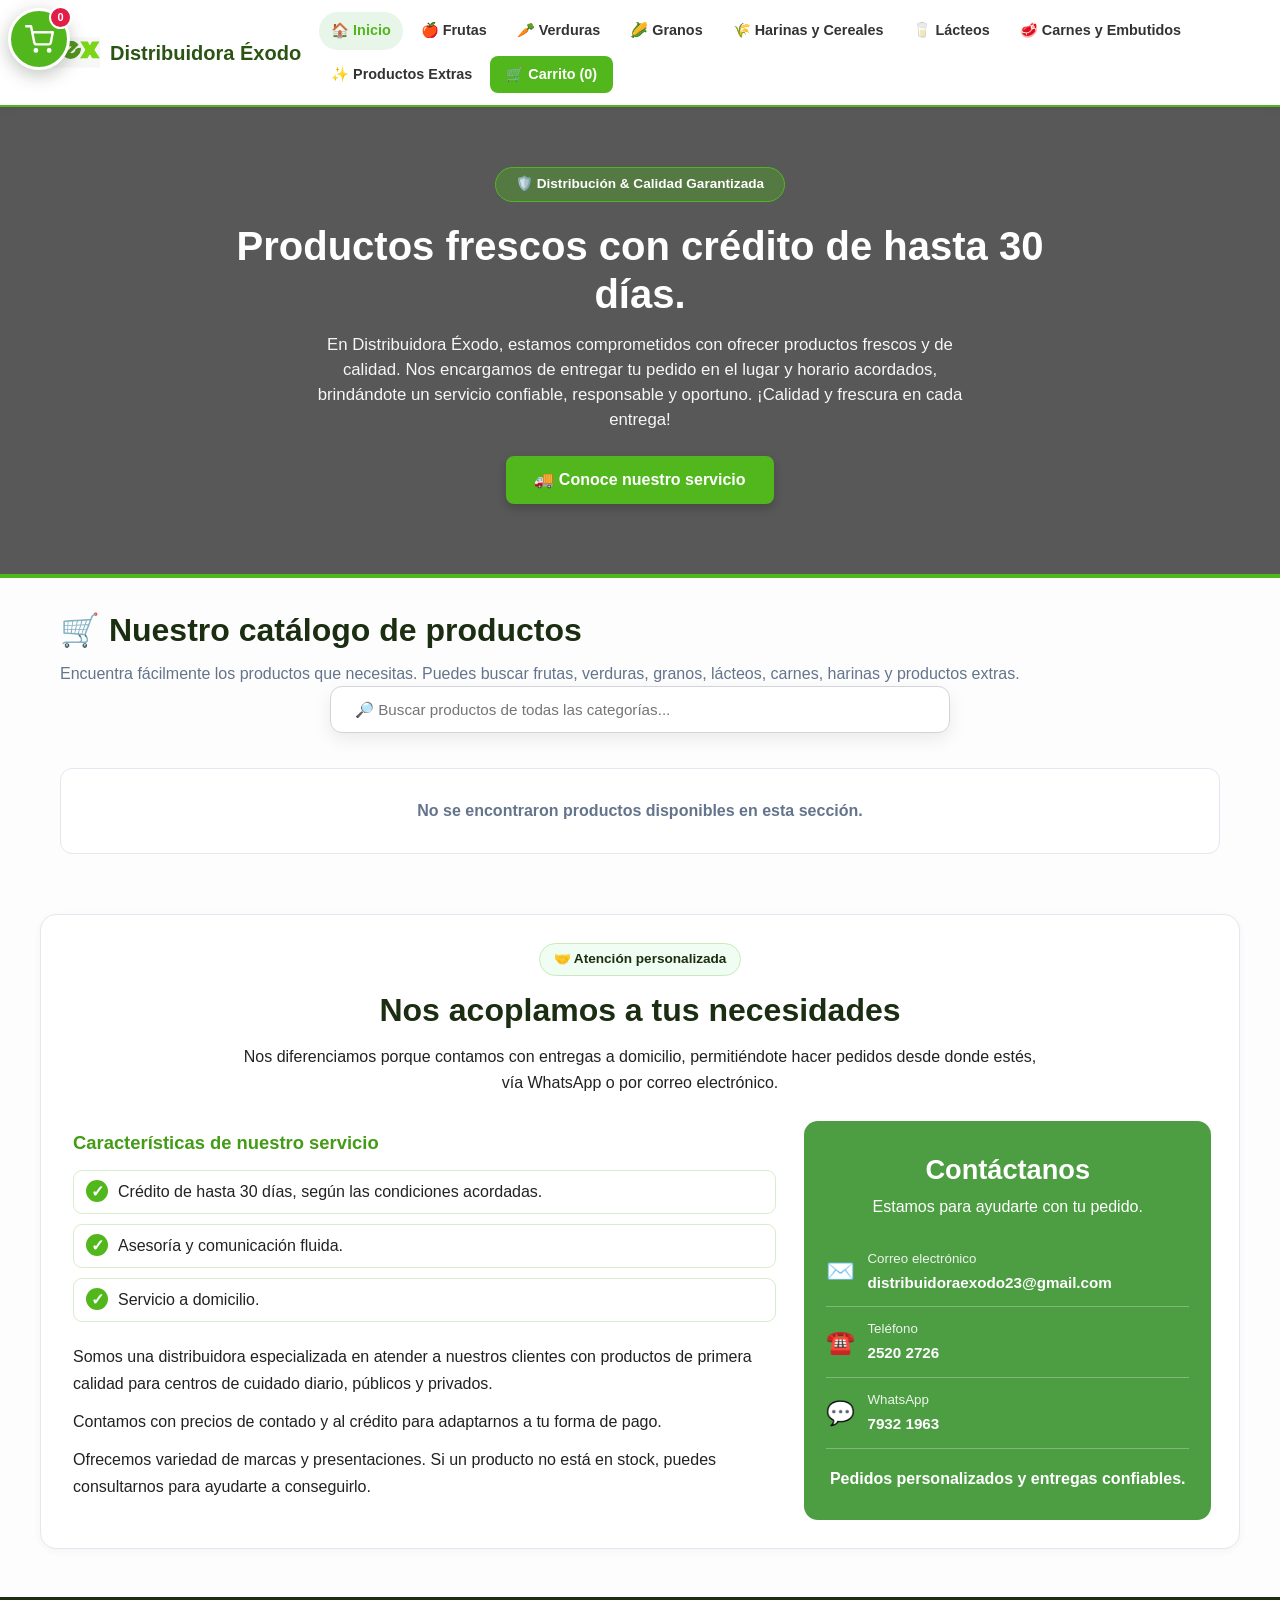
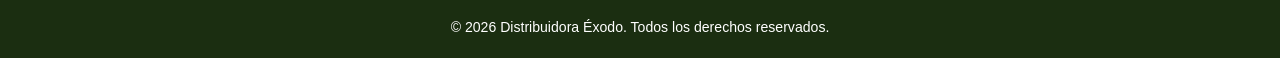
==== commit c28a4a5e: "ACTUALICE" ====
--- a/index.html
+++ b/index.html
@@ -8,29 +8,20 @@
   <title>Distribuidora Éxodo | Inicio</title>
   <link rel="stylesheet" href="css/estilos.css">
 </head>
-
 <body>
 
-  <!-- ENCABEZADO Y MENÚ DE NAVEGACIÓN -->
   <header class="header">
-
     <div class="logo">
-      <img
-        src="img/logo.png"
-        alt="Logo de Distribuidora Éxodo"
-        onerror="this.onerror=null;this.src='img/dex-logo.png';"
-      >
+      <img src="img/logo.png" alt="Logo de Distribuidora Éxodo"
+        onerror="this.onerror=null;this.src='img/dex-logo.png';">
       <span>Distribuidora Éxodo</span>
     </div>
 
-    <button
-      type="button"
-      class="menu-btn"
+    <button type="button" class="menu-btn"
       aria-label="Abrir o cerrar el menú"
       aria-controls="menu"
       aria-expanded="false"
-      onclick="toggleMenu()"
-    >☰</button>
+      onclick="toggleMenu()">☰</button>
 
     <nav id="menu">
       <a href="index.html" class="activo">🏠 Inicio</a>
@@ -45,39 +36,61 @@
         🛒 Carrito <span id="cant-carrito-badge">(0)</span>
       </a>
     </nav>
-
   </header>
 
-  <!-- BANNER PRINCIPAL -->
+  <!-- PORTADA PRINCIPAL -->
   <section class="hero">
-
     <div class="hero-contenido">
-      <span class="etiqueta">
-        🛡️ Distribución &amp; Calidad Garantizada
-      </span>
+      <span class="etiqueta">🛡️ Distribución &amp; Calidad Garantizada</span>
 
       <h1>Productos frescos con crédito de hasta 30 días.</h1>
 
       <p>
-       En Distribuidora Éxodo, estamos comprometidos con ofrecer productos frescos y de calidad. Nos encargamos de entregar tu pedido en el lugar y horario acordados, brindándote un servicio confiable, responsable y oportuno.
-
-                                             ¡Calidad y frescura en cada entrega!
+        En Distribuidora Éxodo, estamos comprometidos con ofrecer
+        productos frescos y de calidad. Nos encargamos de entregar
+        tu pedido en el lugar y horario acordados, brindándote un
+        servicio confiable, responsable y oportuno.
+        ¡Calidad y frescura en cada entrega!
       </p>
 
       <a href="#informacion" class="btn-ordenar-hero">
         🚚 Conoce nuestro servicio
       </a>
     </div>
+  </section>
 
-  </section>
+  <!-- CATÁLOGO Y BUSCADOR GENERAL -->
+  <main class="productos-page" id="catalogo">
+
+    <h1>🛒 Nuestro catálogo de productos</h1>
+
+    <p class="descripcion">
+      Encuentra fácilmente los productos que necesitas.
+      Puedes buscar frutas, verduras, granos, lácteos,
+      carnes, harinas y productos extras.
+    </p>
+
+    <div class="buscador-contenedor">
+      <input
+        type="search"
+        id="input-busqueda"
+        placeholder="🔎 Buscar productos de todas las categorías..."
+        aria-label="Buscar productos de todas las categorías"
+        oninput="buscarProductosInicio()"
+      >
+    </div>
+
+    <div id="grid-busqueda" class="productos-grid">
+      <p class="estado-vacio">Cargando productos...</p>
+    </div>
+
+  </main>
 
   <!-- INFORMACIÓN DEL SERVICIO -->
   <section class="informacion-servicio" id="informacion">
 
     <div class="informacion-cabecera">
-      <span class="informacion-etiqueta">
-        🤝 Atención personalizada
-      </span>
+      <span class="informacion-etiqueta">🤝 Atención personalizada</span>
 
       <h2>Nos acoplamos a tus necesidades</h2>
 
@@ -91,24 +104,12 @@
     <div class="informacion-columnas">
 
       <div class="informacion-detalle">
-
         <h3>Características de nuestro servicio</h3>
 
         <ul class="lista-servicios">
-          <li>
-            <span>✓</span>
-            Crédito de hasta 30 días, según las condiciones acordadas.
-          </li>
-
-          <li>
-            <span>✓</span>
-            Asesoría y comunicación fluida.
-          </li>
-
-          <li>
-            <span>✓</span>
-            Servicio a domicilio.
-          </li>
+          <li><span>✓</span>Crédito de hasta 30 días, según las condiciones acordadas.</li>
+          <li><span>✓</span>Asesoría y comunicación fluida.</li>
+          <li><span>✓</span>Servicio a domicilio.</li>
         </ul>
 
         <p>
@@ -126,22 +127,17 @@
           Ofrecemos variedad de marcas y presentaciones. Si un producto
           no está en stock, puedes consultarnos para ayudarte a conseguirlo.
         </p>
-
       </div>
 
-      <!-- INFORMACIÓN DE CONTACTO -->
       <aside class="informacion-contacto" id="contacto">
-
         <h3>Contáctanos</h3>
 
         <p class="contacto-intro">
           Estamos para ayudarte con tu pedido.
         </p>
 
-        <a
-          href="mailto:distribuidoraexodo23@gmail.com"
-          class="contacto-enlace"
-        >
+        <a href="mailto:distribuidoraexodo23@gmail.com"
+          class="contacto-enlace">
           <span aria-hidden="true">✉️</span>
           <span>
             <small>Correo electrónico</small>
@@ -149,10 +145,7 @@
           </span>
         </a>
 
-        <a
-          href="tel:+50325202726"
-          class="contacto-enlace"
-        >
+        <a href="tel:+50325202726" class="contacto-enlace">
           <span aria-hidden="true">☎️</span>
           <span>
             <small>Teléfono</small>
@@ -160,12 +153,10 @@
           </span>
         </a>
 
-        <a
-          href="https://wa.me/50379321963"
+        <a href="https://wa.me/50379321963"
           target="_blank"
           rel="noopener noreferrer"
-          class="contacto-enlace"
-        >
+          class="contacto-enlace">
           <span aria-hidden="true">💬</span>
           <span>
             <small>WhatsApp</small>
@@ -176,19 +167,15 @@
         <p class="contacto-nota">
           Pedidos personalizados y entregas confiables.
         </p>
-
       </aside>
 
     </div>
-
   </section>
 
-  <!-- PIE DE PÁGINA -->
   <footer>
     <p>© 2026 Distribuidora Éxodo. Todos los derechos reservados.</p>
   </footer>
 
-  <!-- ARCHIVO JAVASCRIPT -->
   <script src="js/app.js"></script>
 
 </body>
--- a/css/estilos.css
+++ b/css/estilos.css
@@ -1,4 +1,3 @@
-
 /* =========================================================
    DISTRIBUIDORA ÉXODO
    CSS COMPLETO
@@ -1385,3 +1384,865 @@
   background: rgba(255, 255, 255, .18);
   color: #fff;
 }
+
+/* =====================================================
+   BURBUJA FLOTANTE Y MOVIBLE DEL CARRITO
+   DISTRIBUIDORA ÉXODO
+===================================================== */
+
+.burbuja-carrito {
+    position: fixed;
+    left: auto;
+    top: auto;
+    right: 22px;
+    bottom: 24px;
+    z-index: 9999;
+
+    width: 62px;
+    height: 62px;
+    padding: 0;
+    border: 3px solid #ffffff;
+    border-radius: 50%;
+
+    display: flex;
+    align-items: center;
+    justify-content: center;
+
+    background: #52b71d;
+    color: #ffffff;
+    box-shadow: 0 5px 18px rgba(27, 46, 17, 0.28);
+
+    cursor: grab;
+    touch-action: none;
+    user-select: none;
+    -webkit-user-select: none;
+
+    transition: box-shadow 0.2s ease, background 0.2s ease;
+}
+
+.burbuja-carrito:hover {
+    background: #439b16;
+    box-shadow: 0 7px 22px rgba(27, 46, 17, 0.35);
+}
+
+.burbuja-carrito:active {
+    cursor: grabbing;
+}
+
+.burbuja-carrito svg {
+    width: 29px;
+    height: 29px;
+    pointer-events: none;
+}
+
+.burbuja-carrito .burbuja-contador {
+    position: absolute;
+    top: -5px;
+    right: -5px;
+
+    min-width: 23px;
+    height: 23px;
+    padding: 0 5px;
+    box-sizing: border-box;
+
+    display: flex;
+    align-items: center;
+    justify-content: center;
+
+    border: 2px solid #ffffff;
+    border-radius: 999px;
+    background: #e11d48;
+    color: #ffffff;
+
+    font-size: 11px;
+    font-weight: 700;
+    line-height: 1;
+    pointer-events: none;
+}
+
+.burbuja-carrito:focus-visible {
+    outline: 3px solid #1b2e11;
+    outline-offset: 4px;
+}
+
+@media (max-width: 600px) {
+    .burbuja-carrito {
+        width: 56px;
+        height: 56px;
+    }
+
+    .burbuja-carrito svg {
+        width: 26px;
+        height: 26px;
+    }
+}
+
+@media (prefers-reduced-motion: reduce) {
+    .burbuja-carrito {
+        transition: none;
+    }
+}
+
+/* Adaptar el resumen del carrito a teléfonos */
+.carrito-tabla-wrap {
+    width: 100%;
+    max-width: 100%;
+    overflow-x: auto;
+    -webkit-overflow-scrolling: touch;
+}
+
+.tabla-carrito {
+    width: 100%;
+    border-collapse: collapse;
+    table-layout: auto;
+}
+
+.tabla-carrito th,
+.tabla-carrito td {
+    padding: 10px 8px;
+    text-align: left;
+    overflow-wrap: anywhere;
+}
+
+.tabla-carrito th {
+    background-color: #f0fdf2;
+    color: #1b2e11;
+}
+
+@media (max-width: 600px) {
+    .carrito-tabla-wrap {
+        overflow-x: visible;
+    }
+
+    .tabla-carrito {
+        font-size: 12px;
+    }
+
+    .tabla-carrito th,
+    .tabla-carrito td {
+        padding: 8px 4px;
+    }
+
+    .tabla-carrito th {
+        white-space: normal;
+    }
+
+    .tabla-carrito td button {
+        max-width: 100%;
+        padding: 6px;
+        font-size: 11px;
+    }
+}
+
+/* ==========================================
+   BOTONES DE ACCIONES DEL CARRITO
+   Distribuidora Éxodo
+========================================== */
+
+button[onclick="descargarPedidoWord()"],
+button[onclick="generarPDFPedido()"],
+button[onclick="enviarPedidoWhatsApp()"],
+button[onclick="copiarPedido()"] {
+    display: flex;
+    align-items: center;
+    justify-content: center;
+    gap: 10px;
+    width: 100%;
+    min-height: 48px;
+    margin: 10px 0;
+    padding: 13px 18px;
+    border: 1px solid #dce8d7;
+    border-radius: 12px;
+    background: #ffffff;
+    color: #263d20;
+    font-family: inherit;
+    font-size: 14px;
+    font-weight: 700;
+    text-align: center;
+    cursor: pointer;
+    box-sizing: border-box;
+    transition: background 0.2s ease,
+                color 0.2s ease,
+                border-color 0.2s ease,
+                transform 0.2s ease,
+                box-shadow 0.2s ease;
+}
+
+/* Word */
+button[onclick="descargarPedidoWord()"] {
+    background: #eef5ff;
+    border-color: #c9dcff;
+    color: #2457a7;
+}
+
+/* PDF */
+button[onclick="generarPDFPedido()"] {
+    background: #fff0ef;
+    border-color: #ffd3cf;
+    color: #bd2929;
+}
+
+/* WhatsApp */
+button[onclick="enviarPedidoWhatsApp()"] {
+    background: #eaf9ef;
+    border-color: #bce8c9;
+    color: #16753a;
+}
+
+/* Copiar pedido */
+button[onclick="copiarPedido()"] {
+    background: #f3efff;
+    border-color: #ddd0ff;
+    color: #6541a5;
+}
+
+/* Efecto al pasar el cursor */
+button[onclick="descargarPedidoWord()"]:hover,
+button[onclick="generarPDFPedido()"]:hover,
+button[onclick="enviarPedidoWhatsApp()"]:hover,
+button[onclick="copiarPedido()"]:hover {
+    transform: translateY(-2px);
+    box-shadow: 0 5px 12px rgba(0, 0, 0, 0.08);
+}
+
+/* Adaptación para teléfonos */
+@media (max-width: 600px) {
+    button[onclick="descargarPedidoWord()"],
+    button[onclick="generarPDFPedido()"],
+    button[onclick="enviarPedidoWhatsApp()"],
+    button[onclick="copiarPedido()"] {
+        width: 100%;
+        min-height: 48px;
+        font-size: 14px;
+        padding: 12px;
+    }
+}
+
+/* ==========================================
+   DISEÑO RESPONSIVO - DISTRIBUIDORA ÉXODO
+   Teléfonos, tablets y laptops
+========================================== */
+
+/* Evita que los elementos se salgan de la pantalla */
+*,
+*::before,
+*::after {
+    box-sizing: border-box;
+}
+
+html {
+    width: 100%;
+    overflow-x: hidden;
+    -webkit-text-size-adjust: 100%;
+}
+
+body {
+    width: 100%;
+    max-width: 100%;
+    margin: 0;
+    overflow-x: hidden;
+}
+
+img {
+    max-width: 100%;
+    height: auto;
+}
+
+/* Contenedores principales */
+.container,
+.contenedor,
+main,
+main.container {
+    width: 100%;
+    max-width: 1200px;
+    margin-left: auto;
+    margin-right: auto;
+    padding-left: clamp(12px, 3vw, 28px);
+    padding-right: clamp(12px, 3vw, 28px);
+}
+
+/* Tarjetas: se acomodan al espacio disponible */
+#grid-busqueda {
+    display: grid;
+    grid-template-columns:
+        repeat(auto-fit, minmax(min(100%, 230px), 1fr));
+    gap: clamp(12px, 2vw, 22px);
+    width: 100%;
+    align-items: stretch;
+}
+
+.producto-card {
+    width: 100%;
+    min-width: 0;
+    height: 100%;
+    display: flex;
+    flex-direction: column;
+    justify-content: space-between;
+    padding: clamp(12px, 2vw, 20px);
+    border-radius: 16px;
+}
+
+/* Imágenes de los productos */
+.producto-imagen-container {
+    width: 100%;
+    overflow: hidden;
+    border-radius: 12px;
+}
+
+.producto-imagen-container img {
+    display: block;
+    width: 100%;
+    height: clamp(150px, 20vw, 220px);
+    object-fit: contain;
+}
+
+/* Nombre y precio */
+.producto-card h3 {
+    font-size: clamp(15px, 1.4vw, 19px);
+    line-height: 1.4;
+    overflow-wrap: anywhere;
+}
+
+.producto-desc-corta {
+    font-size: clamp(13px, 1.1vw, 15px);
+    line-height: 1.5;
+}
+
+.precio {
+    font-size: clamp(18px, 1.8vw, 24px);
+    font-weight: 800;
+}
+
+/* Botones generales */
+button,
+.btn-principal,
+.btn-secundario {
+    max-width: 100%;
+    min-height: 42px;
+    font-family: inherit;
+    font-size: clamp(13px, 1.1vw, 16px);
+    line-height: 1.3;
+    white-space: normal;
+    overflow-wrap: anywhere;
+}
+
+/* Botón de agregar: ocupa el ancho de su tarjeta */
+.btn-agregar-carrito,
+.producto-card .btn-principal {
+    display: flex;
+    width: 100%;
+    align-items: center;
+    justify-content: center;
+    gap: 8px;
+    margin-top: 12px;
+    padding: 12px 14px;
+    border-radius: 12px;
+}
+
+/* Controles de cantidad */
+.precio-y-controles {
+    display: flex;
+    align-items: center;
+    justify-content: space-between;
+    flex-wrap: wrap;
+    gap: 10px;
+}
+
+.contador-acciones {
+    display: flex;
+    align-items: center;
+    gap: 8px;
+}
+
+.btn-cantidad-menos,
+.btn-cantidad-mas {
+    flex: 0 0 38px;
+    width: 38px;
+    min-height: 38px;
+    height: 38px;
+    padding: 0;
+    font-size: 21px;
+}
+
+/* Botones del carrito: se adaptan al espacio */
+.acciones-carrito,
+.botones-carrito,
+.acciones-pedido {
+    display: flex;
+    flex-wrap: wrap;
+    gap: 12px;
+    width: 100%;
+}
+
+.acciones-carrito button,
+.botones-carrito button,
+.acciones-pedido button {
+    flex: 1 1 190px;
+    min-width: 0;
+}
+
+/* Tabla del carrito: permite desplazamiento en móvil */
+.tabla-carrito-contenedor,
+.tabla-responsive {
+    width: 100%;
+    max-width: 100%;
+    overflow-x: auto;
+    -webkit-overflow-scrolling: touch;
+}
+
+.tabla-carrito-contenedor table,
+.tabla-responsive table {
+    width: 100%;
+    border-collapse: collapse;
+}
+
+/* Encabezado adaptable */
+header,
+.header-contenido {
+    max-width: 100%;
+}
+
+header nav {
+    min-width: 0;
+}
+
+/* ==========================================
+   TABLETS Y TELÉFONOS
+========================================== */
+
+@media (max-width: 768px) {
+    .container,
+    .contenedor,
+    main,
+    main.container {
+        padding-left: 14px;
+        padding-right: 14px;
+    }
+
+    #grid-busqueda {
+        grid-template-columns:
+            repeat(auto-fit, minmax(min(100%, 200px), 1fr));
+        gap: 14px;
+    }
+
+    .producto-card {
+        padding: 12px;
+    }
+
+    .producto-imagen-container img {
+        height: 160px;
+    }
+
+    .acciones-carrito button,
+    .botones-carrito button,
+    .acciones-pedido button {
+        flex: 1 1 100%;
+    }
+}
+
+/* ==========================================
+   TELÉFONOS PEQUEÑOS
+========================================== */
+
+@media (max-width: 480px) {
+    .container,
+    .contenedor,
+    main,
+    main.container {
+        padding-left: 10px;
+        padding-right: 10px;
+    }
+
+    #grid-busqueda {
+        grid-template-columns: repeat(2, minmax(0, 1fr));
+        gap: 10px;
+    }
+
+    .producto-card {
+        padding: 10px;
+        border-radius: 12px;
+    }
+
+    .producto-imagen-container img {
+        height: 125px;
+    }
+
+    .producto-card h3 {
+        font-size: 14px;
+    }
+
+    .producto-desc-corta {
+        font-size: 12px;
+    }
+
+    .precio-y-controles {
+        align-items: flex-start;
+        flex-direction: column;
+        gap: 8px;
+    }
+
+    .precio {
+        font-size: 19px;
+    }
+
+    .btn-cantidad-menos,
+    .btn-cantidad-mas {
+        flex-basis: 36px;
+        width: 36px;
+        height: 36px;
+        min-height: 36px;
+    }
+
+    .btn-agregar-carrito,
+    .producto-card .btn-principal {
+        padding: 10px 6px;
+        font-size: 12px;
+        min-height: 44px;
+    }
+
+    /* Las acciones del pedido se apilan */
+    .acciones-carrito,
+    .botones-carrito,
+    .acciones-pedido {
+        flex-direction: column;
+    }
+
+    .acciones-carrito button,
+    .botones-carrito button,
+    .acciones-pedido button {
+        width: 100%;
+        flex: 1 1 auto;
+    }
+
+    /* La tabla puede desplazarse sin deformar la página */
+    .tabla-carrito-contenedor table,
+    .tabla-responsive table {
+        min-width: 540px;
+    }
+}
+
+/* Pantallas grandes */
+@media (min-width: 1200px) {
+    #grid-busqueda {
+        grid-template-columns: repeat(4, minmax(0, 1fr));
+    }
+}
+
+/* =========================================
+   DISTRIBUIDORA ÉXODO
+   VISTA COMPACTA DEL PEDIDO COMPLETO
+========================================= */
+
+#modal-pedido-completo {
+    padding: 8px;
+    box-sizing: border-box;
+}
+
+#modal-pedido-completo .pedido-ventana {
+    width: 100%;
+    max-width: 950px;
+    max-height: 96vh;
+    overflow-y: auto;
+    border-radius: 10px;
+}
+
+#modal-pedido-completo .pedido-contenido {
+    padding: 12px;
+    font-size: 11px;
+}
+
+#modal-pedido-completo .pedido-contenido h2 {
+    font-size: 18px;
+    margin: 0 40px 4px 0;
+}
+
+#modal-pedido-completo .pedido-contenido p {
+    margin: 4px 0;
+    line-height: 1.2;
+}
+
+#modal-pedido-completo .pedido-tabla-contenedor {
+    margin-top: 8px;
+    overflow-x: auto;
+}
+
+#modal-pedido-completo .pedido-tabla {
+    width: 100%;
+    border-collapse: collapse;
+    table-layout: fixed;
+    font-size: 10px;
+}
+
+#modal-pedido-completo .pedido-tabla th,
+#modal-pedido-completo .pedido-tabla td {
+    padding: 4px 5px;
+    line-height: 1.15;
+    border-bottom: 1px solid #e2e8f0;
+    overflow-wrap: anywhere;
+}
+
+#modal-pedido-completo .pedido-tabla th:first-child,
+#modal-pedido-completo .pedido-tabla td:first-child {
+    width: 44%;
+    text-align: left;
+}
+
+#modal-pedido-completo .pedido-tabla th:not(:first-child),
+#modal-pedido-completo .pedido-tabla td:not(:first-child) {
+    text-align: right;
+}
+
+#modal-pedido-completo .pedido-total {
+    margin-top: 8px;
+    padding: 8px;
+    border-radius: 8px;
+}
+
+#modal-pedido-completo .pedido-total strong {
+    font-size: 16px;
+}
+
+#modal-pedido-completo .pedido-entrega {
+    font-size: 10px;
+    margin: 5px 0;
+}
+
+#modal-pedido-completo .pedido-cerrar {
+    width: 32px;
+    height: 32px;
+    font-size: 22px;
+}
+
+#modal-pedido-completo .pedido-boton-cerrar {
+    padding: 9px;
+    margin-top: 6px;
+}
+
+/* Adaptación para teléfonos */
+@media (max-width: 480px) {
+    #modal-pedido-completo {
+        padding: 5px;
+    }
+
+    #modal-pedido-completo .pedido-ventana {
+        max-height: 96vh;
+    }
+
+    #modal-pedido-completo .pedido-contenido {
+        padding: 9px;
+    }
+
+    #modal-pedido-completo .pedido-tabla {
+        font-size: 9px;
+    }
+
+    #modal-pedido-completo .pedido-tabla th,
+    #modal-pedido-completo .pedido-tabla td {
+        padding: 3px 2px;
+    }
+
+    #modal-pedido-completo .pedido-tabla th:first-child,
+    #modal-pedido-completo .pedido-tabla td:first-child {
+        width: 40%;
+    }
+
+    #modal-pedido-completo .pedido-total {
+        padding: 7px;
+    }
+}
+
+/* BOTONES COMPACTOS DEL CARRITO */
+
+.pagina-carrito .carrito-resumen .boton-pedido {
+    min-height: 62px;
+    padding: 10px 14px;
+    margin-top: 12px;
+    gap: 10px;
+    border-radius: 12px;
+    box-shadow: 0 2px 5px rgba(220, 38, 38, 0.12);
+}
+
+.pagina-carrito .boton-pedido > span:first-child {
+    font-size: 19px;
+}
+
+.pagina-carrito .boton-pedido strong {
+    font-size: 14px;
+    margin-bottom: 2px;
+}
+
+.pagina-carrito .boton-pedido small {
+    font-size: 11px;
+    line-height: 1.35;
+}
+
+.pagina-carrito .acciones-carrito {
+    gap: 10px;
+    margin-top: 12px;
+}
+
+.pagina-carrito .acciones-carrito button {
+    min-height: 48px;
+    padding: 10px 12px;
+    margin: 0;
+    border-radius: 11px;
+    font-size: 14px;
+    font-weight: 600;
+    box-shadow: none;
+}
+
+.pagina-carrito .acciones-carrito button:hover {
+    transform: translateY(-1px);
+    box-shadow: 0 3px 7px rgba(15, 23, 42, 0.07);
+}
+
+/* Ajustes para teléfonos */
+@media (max-width: 480px) {
+    .pagina-carrito .carrito-resumen .boton-pedido {
+        min-height: 58px;
+        padding: 9px 12px;
+    }
+
+    .pagina-carrito .acciones-carrito button {
+        min-height: 45px;
+        padding: 9px;
+        font-size: 13px;
+    }
+}
+
+
+/* =====================================================
+   CARRITO COMPACTO PARA TELÉFONOS
+   DISTRIBUIDORA ÉXODO
+   ===================================================== */
+
+@media (max-width: 760px) {
+
+    /* Eliminar el desplazamiento horizontal */
+    body.pagina-carrito .carrito-tabla-scroll {
+        width: 100%;
+        overflow-x: visible;
+    }
+
+    /* Convertir la tabla en un contenedor */
+    body.pagina-carrito .tabla-carrito {
+        display: block;
+        width: 100%;
+        min-width: 0;
+        border: none;
+        border-spacing: 0;
+        font-size: 12px;
+    }
+
+    body.pagina-carrito .tabla-carrito thead {
+        display: none;
+    }
+
+    body.pagina-carrito .tabla-carrito tbody {
+        display: grid;
+        gap: 9px;
+        width: 100%;
+    }
+
+    /* Cada producto será una tarjeta compacta */
+    body.pagina-carrito .tabla-carrito tbody tr {
+        position: relative;
+        display: grid;
+        grid-template-columns: repeat(3, minmax(0, 1fr));
+        gap: 5px;
+        width: 100%;
+        padding: 9px 9px 7px;
+        border: 1px solid #e2e8f0;
+        border-radius: 9px;
+        background: #fff;
+        box-shadow: 0 1px 4px rgba(0,0,0,.04);
+    }
+
+    body.pagina-carrito .tabla-carrito tbody td {
+        min-width: 0;
+        padding: 4px 3px;
+        border: none;
+        font-size: 12px;
+        overflow-wrap: anywhere;
+    }
+
+    /* Nombre del producto */
+    body.pagina-carrito .tabla-carrito tbody td:first-child {
+        grid-column: 1 / 4;
+        padding-right: 48px;
+        color: var(--dark);
+        font-size: 13px;
+        font-weight: 800;
+        line-height: 1.3;
+    }
+
+    /* Etiquetas de precio, cantidad y subtotal */
+    body.pagina-carrito .tabla-carrito tbody td:nth-child(2)::before {
+        content: "Precio";
+    }
+
+    body.pagina-carrito .tabla-carrito tbody td:nth-child(3)::before {
+        content: "Cantidad";
+    }
+
+    body.pagina-carrito .tabla-carrito tbody td:nth-child(4)::before {
+        content: "Subtotal";
+    }
+
+    body.pagina-carrito .tabla-carrito tbody td:nth-child(2)::before,
+    body.pagina-carrito .tabla-carrito tbody td:nth-child(3)::before,
+    body.pagina-carrito .tabla-carrito tbody td:nth-child(4)::before {
+        display: block;
+        margin-bottom: 2px;
+        color: var(--text-muted);
+        font-size: 10px;
+        font-weight: 600;
+    }
+
+    /* Botón de eliminar */
+    body.pagina-carrito .tabla-carrito tbody td:nth-child(5) {
+        position: absolute;
+        top: 6px;
+        right: 6px;
+        padding: 0;
+    }
+
+    body.pagina-carrito .tabla-carrito tbody td:nth-child(5) button {
+        padding: 4px 7px;
+        font-size: 11px;
+        border-radius: 6px;
+    }
+
+    /* Mensajes de carga o carrito vacío */
+    body.pagina-carrito .tabla-carrito tbody tr:has(.carrito-cargando) {
+        display: block;
+        padding: 12px;
+    }
+
+    body.pagina-carrito .tabla-carrito .carrito-cargando {
+        display: block;
+        padding: 10px;
+        text-align: center;
+    }
+}
+
+/* Ajuste para teléfonos pequeños */
+@media (max-width: 380px) {
+
+    body.pagina-carrito .carrito-panel {
+        padding: 11px;
+    }
+
+    body.pagina-carrito .tabla-carrito tbody {
+        gap: 7px;
+    }
+
+    body.pagina-carrito .tabla-carrito tbody tr {
+        padding: 8px 7px 6px;
+        gap: 3px;
+    }
+
+    body.pagina-carrito .tabla-carrito tbody td {
+        font-size: 11px;
+    }
+}
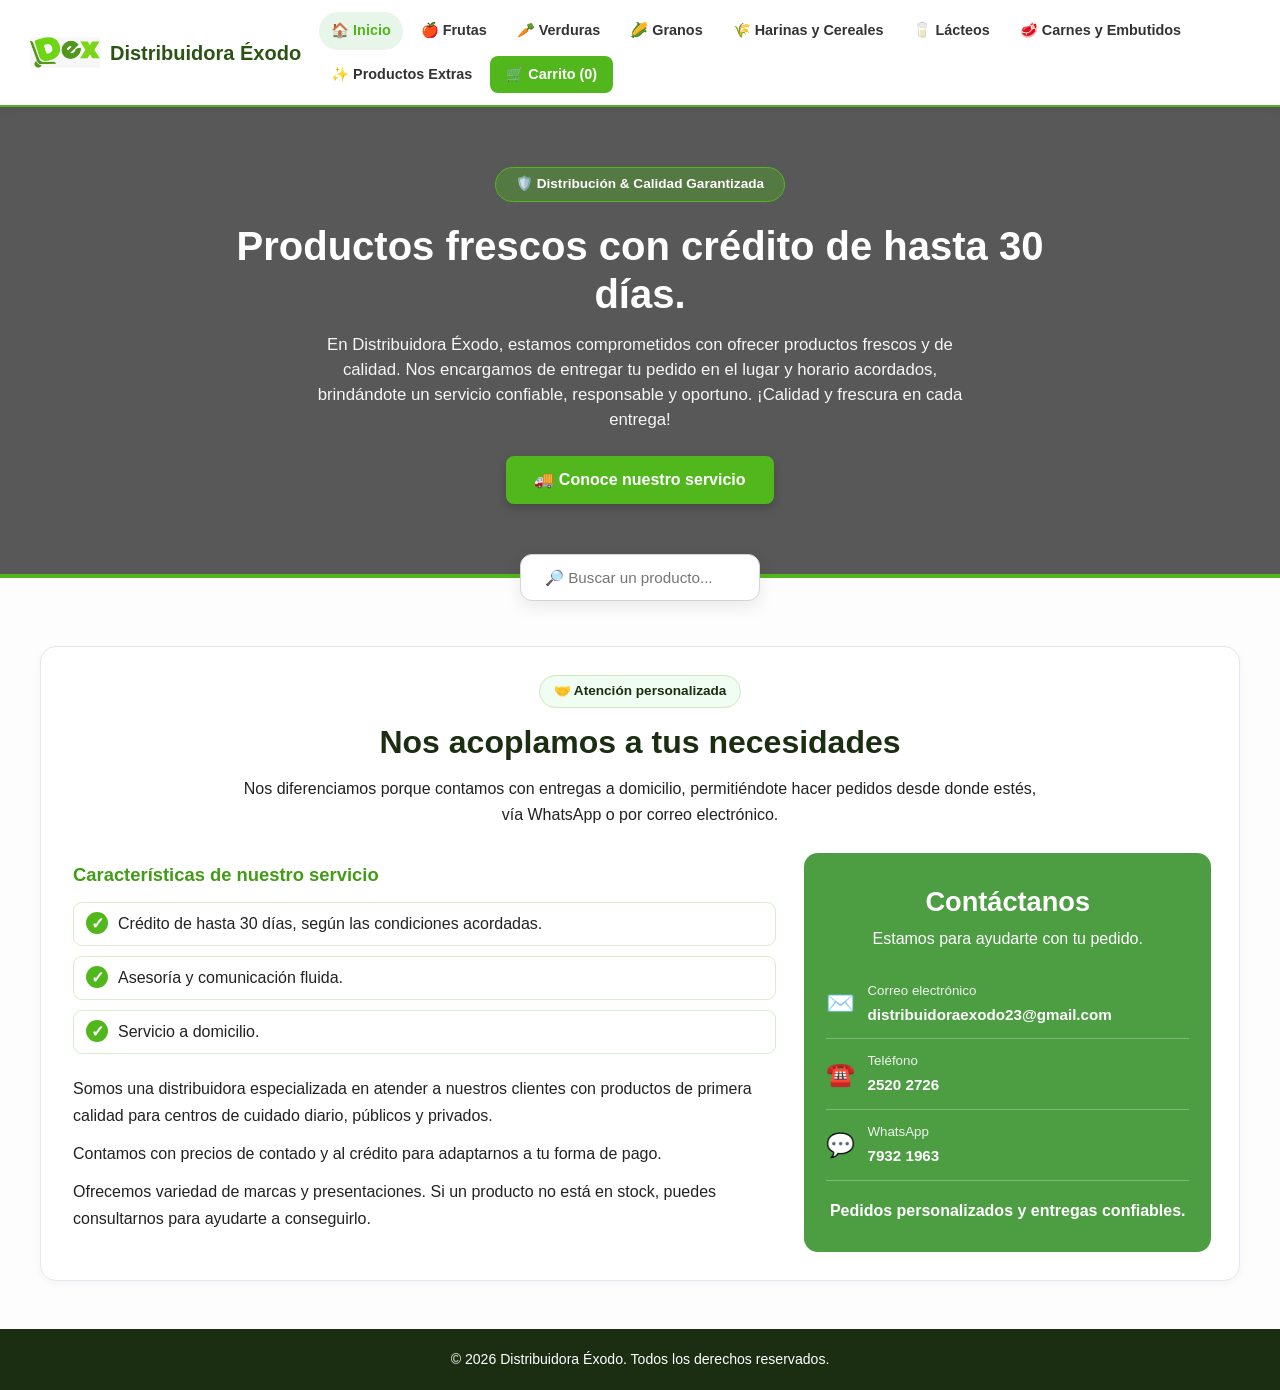
==== commit 18bbeab6: "ACTUALICE" ====
--- a/index.html
+++ b/index.html
@@ -10,6 +10,7 @@
 </head>
 <body>
 
+  <!-- ENCABEZADO -->
   <header class="header">
     <div class="logo">
       <img src="img/logo.png" alt="Logo de Distribuidora Éxodo"
@@ -59,32 +60,16 @@
     </div>
   </section>
 
-  <!-- CATÁLOGO Y BUSCADOR GENERAL -->
-  <main class="productos-page" id="catalogo">
-
-    <h1>🛒 Nuestro catálogo de productos</h1>
-
-    <p class="descripcion">
-      Encuentra fácilmente los productos que necesitas.
-      Puedes buscar frutas, verduras, granos, lácteos,
-      carnes, harinas y productos extras.
-    </p>
-
-    <div class="buscador-contenedor">
-      <input
-        type="search"
-        id="input-busqueda"
-        placeholder="🔎 Buscar productos de todas las categorías..."
-        aria-label="Buscar productos de todas las categorías"
-        oninput="buscarProductosInicio()"
-      >
-    </div>
-
-    <div id="grid-busqueda" class="productos-grid">
-      <p class="estado-vacio">Cargando productos...</p>
-    </div>
-
-  </main>
+  <!-- BUSCADOR GENERAL -->
+  <section class="buscador-contenedor">
+    <input
+      type="search"
+      id="input-busqueda"
+      placeholder="🔎 Buscar un producto..."
+      aria-label="Buscar productos de todas las categorías"
+      oninput="buscarProductosInicio()"
+    >
+  </section>
 
   <!-- INFORMACIÓN DEL SERVICIO -->
   <section class="informacion-servicio" id="informacion">
@@ -129,6 +114,7 @@
         </p>
       </div>
 
+      <!-- CONTACTO -->
       <aside class="informacion-contacto" id="contacto">
         <h3>Contáctanos</h3>
 
@@ -172,6 +158,7 @@
     </div>
   </section>
 
+  <!-- PIE DE PÁGINA -->
   <footer>
     <p>© 2026 Distribuidora Éxodo. Todos los derechos reservados.</p>
   </footer>
